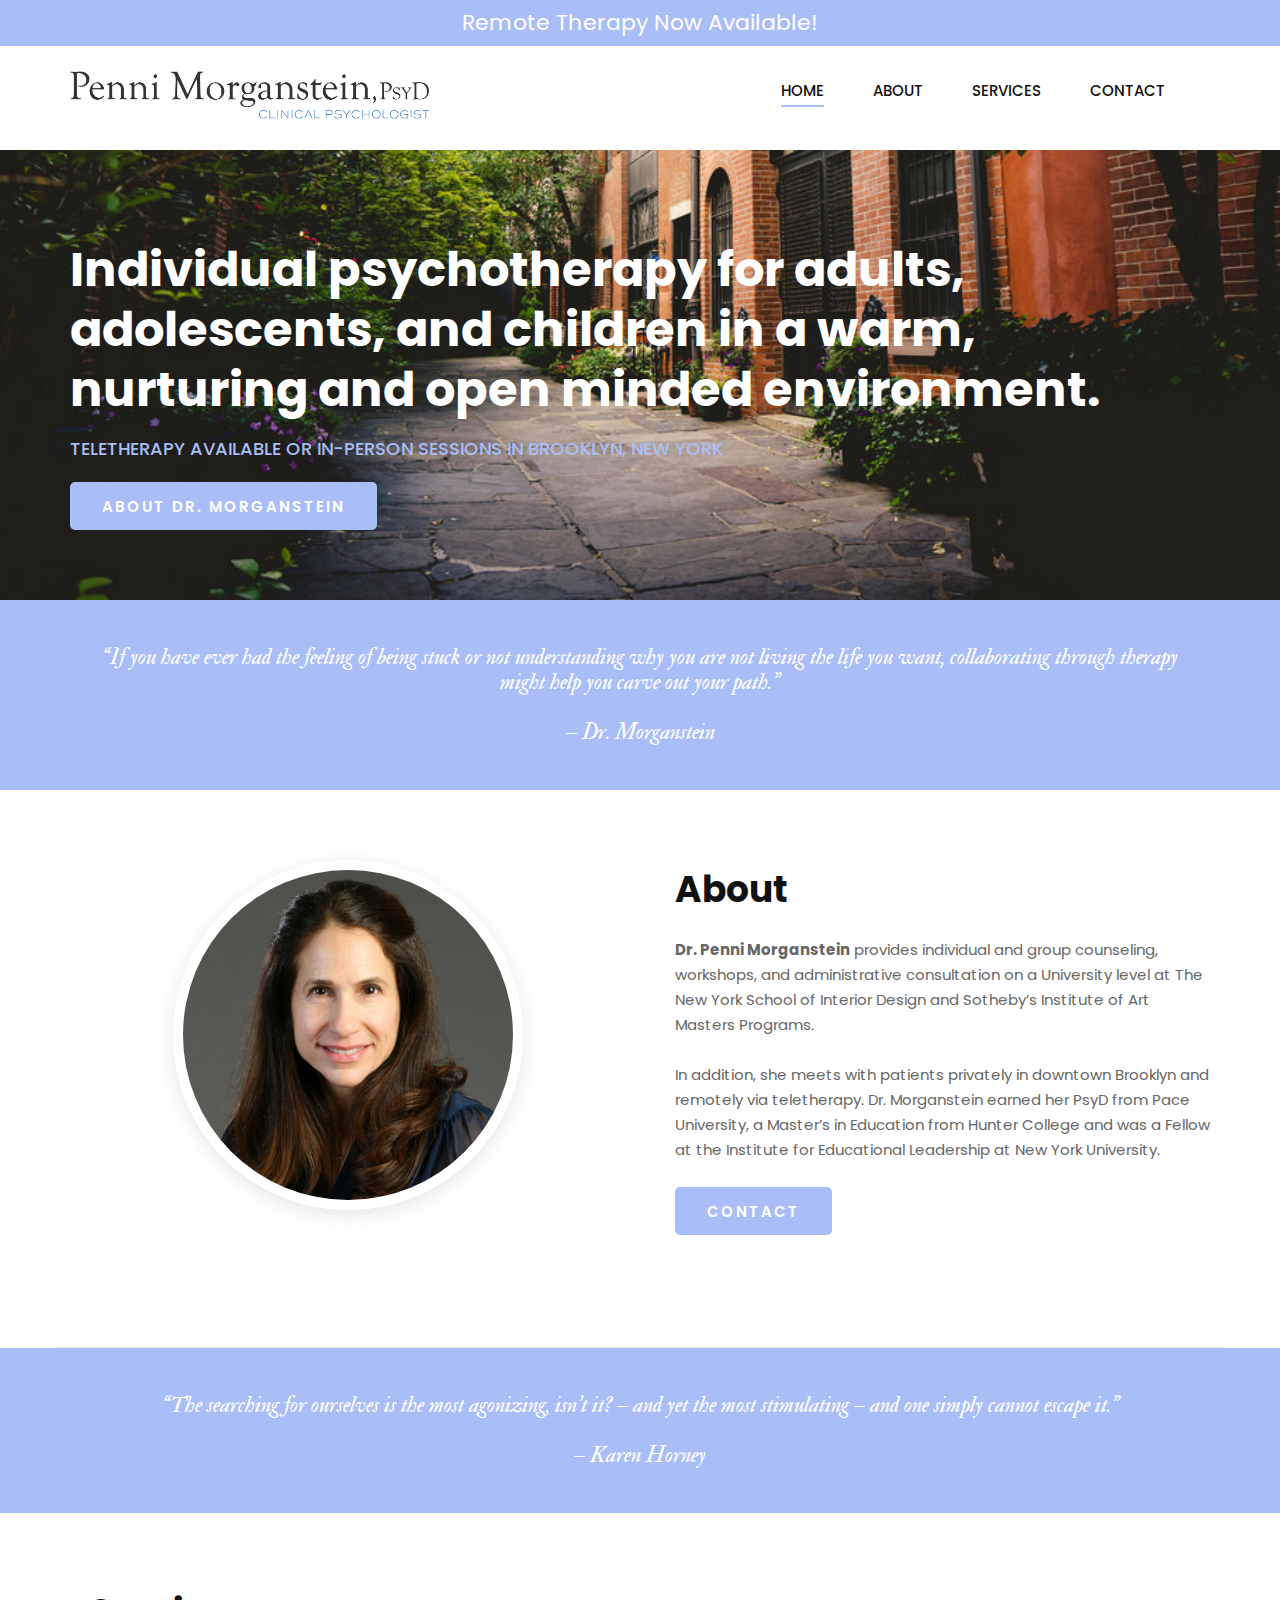
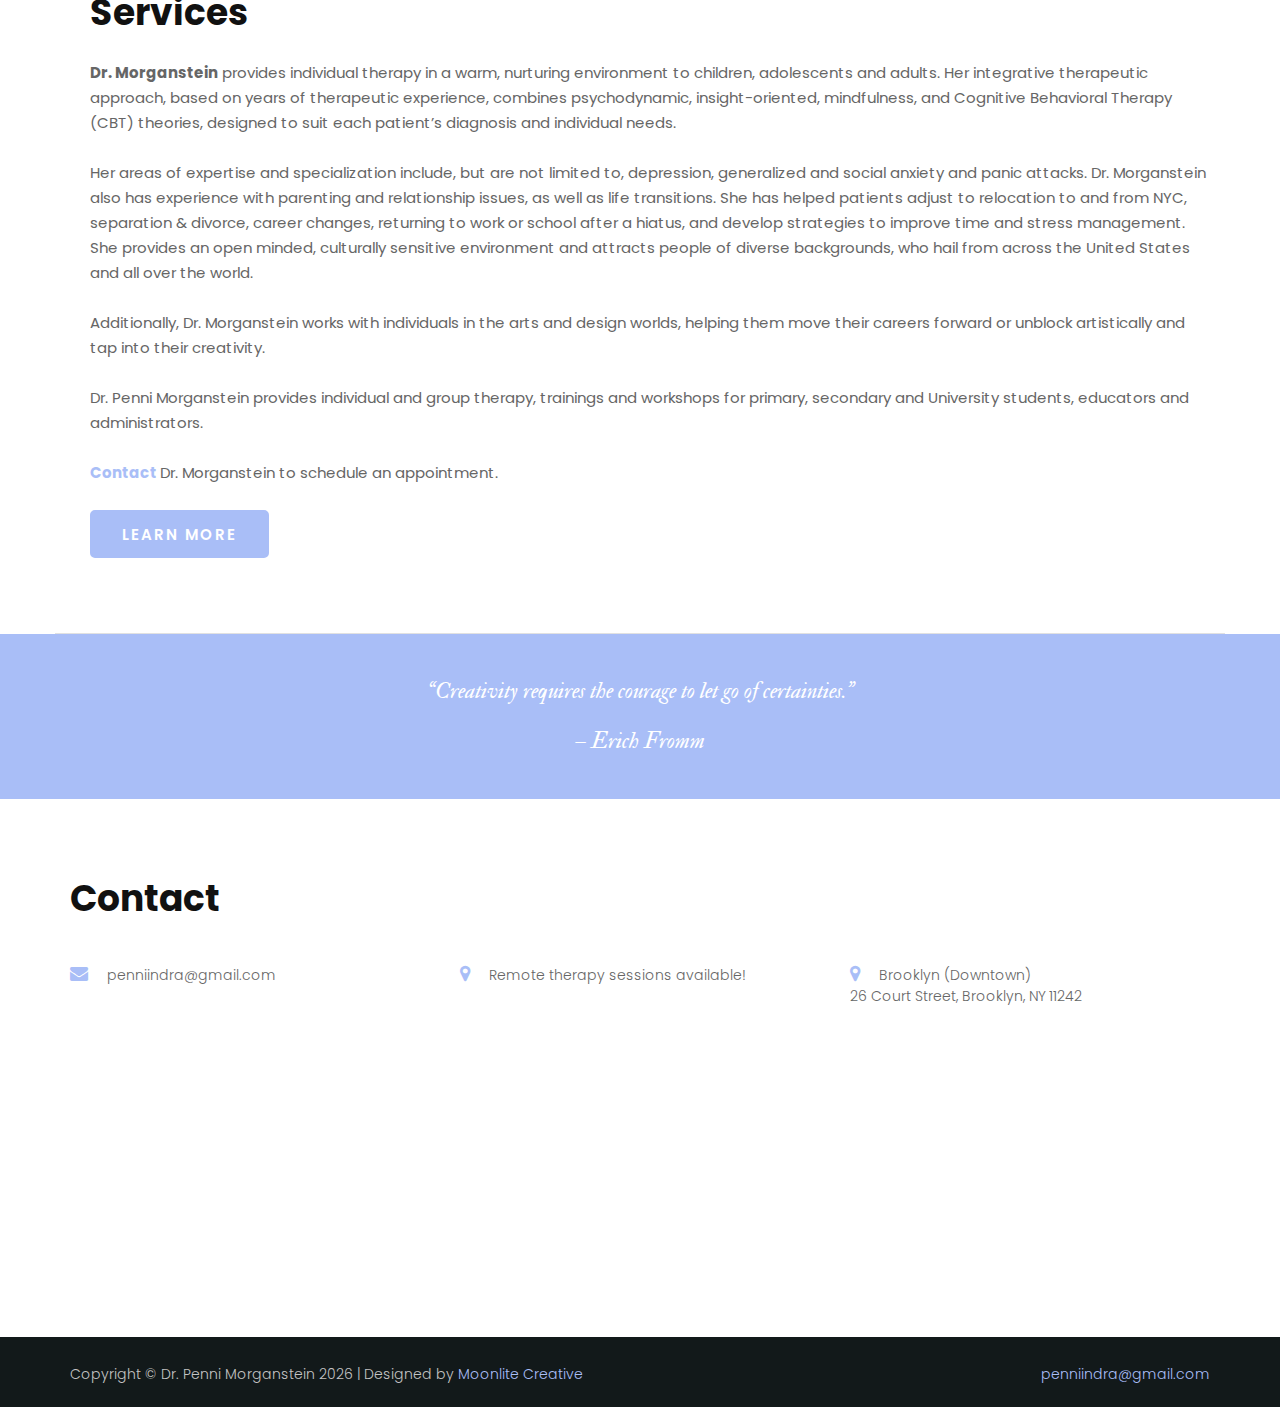
==== index.html @ 90892abb "Update index.html" ====
<!DOCTYPE html>
<html lang="zxx">

<head>
    <meta charset="UTF-8">
    <meta name="title" content="Clinical Psychologist in Murray Hill and Brooklyn — Dr. Penni Morganstein">
    <meta name="description" content="Dr. Penni Morganstein provides therapy in-person in Brooklyn and remotely across NY. She combines psychodynamic, mindfulness, and CBT techniques tailored to each patient's needs.">
    <meta name="viewport" content="width=device-width, initial-scale=1.0">
    <meta http-equiv="X-UA-Compatible" content="ie=edge">
    <meta name="google-site-verification" content="TjDcIZa0MJp7VI703dysXkXAjVbbwP9RTnh4UKg4H-4" />
    <link rel="icon" href="img/PenniMorganstein-favicon.jpg" type="image/png">
    <title>New York Psychologist in Brooklyn or online — Dr. Penni Morganstein</title>

    <!-- Google Font -->
    <link href="https://fonts.googleapis.com/css2?family=Poppins:wght@300;400;500;600;700;800;900&display=swap"
    rel="stylesheet">
    <link href="https://fonts.googleapis.com/css2?family=IM+Fell+Double+Pica&display=swap" rel="stylesheet">

    <!-- Css Styles -->
    <link rel="stylesheet" href="css/bootstrap.min.css" type="text/css">
    <link rel="stylesheet" href="css/font-awesome.min.css" type="text/css">
    <link rel="stylesheet" href="css/flaticon.css" type="text/css">
    <link rel="stylesheet" href="css/nice-select.css" type="text/css">
    <link rel="stylesheet" href="css/jquery-ui.min.css" type="text/css">
    <link rel="stylesheet" href="css/magnific-popup.css" type="text/css">
    <link rel="stylesheet" href="css/owl.carousel.min.css" type="text/css">
    <link rel="stylesheet" href="css/slicknav.min.css" type="text/css">
    <link rel="stylesheet" href="css/style.css" type="text/css">
</head>

<body>

    <!-- Offcanvas Menu Begin -->
    <div class='remote-banner'><h3 style='margin-bottom: 0px; font-size: 22px;'>Remote Therapy Now Available!</h3></div>
    <div class="offcanvas-menu-overlay"></div>
    <div class="offcanvas-menu-wrapper">
        <div class="offcanvas__logo">
            <a href="./index.html"><img src="img/PenniMorganstein-logo.png" alt="Dr. Penni Morganstein logo"></a>
        </div>
        <div id="mobile-menu-wrap"></div>
        <ul class="offcanvas__widget">
            <li><i class="fa fa-phone"></i> 917.940.8938</li><br>
            <li><i class="fa fa-envelope"></i> penniindra@gmail.com</li><br>
            <li><i class="fa fa-map-marker"></i> Teletherapy Available</li><br>
            <li><i class="fa fa-map-marker"></i> Brooklyn (Downtown)<br> 26 Court Street, <br>Brooklyn, NY 11242</li>
        </ul>
    </div>
    <!-- Offcanvas Menu End -->

    <!-- Header Section Begin -->
    <header class="header">

        <div class="container">
            <div class="row">
                <div class="col-lg-4">
                    <div class="header__logo">
                        <a href="./index.html"><img src="img/PenniMorganstein-logo.png" alt="Dr. Penni Morganstein logo"></a>
                    </div>
                </div>
                <div class="col-lg-8">
                    <div class="header__menu__option">
                        <nav class="header__menu">
                            <ul>
                                <li class="active"><a href="./index.html">Home</a></li>
                                <li><a href="about.html">About</a></li>
                                <li><a href="services.html">Services</a></li>
                                <li><a href="contact.html">Contact</a></li>
                            </ul>
                        </nav>

                    </div>
                </div>
            </div>
            <div class="canvas__open">
                <i class="fa fa-bars"></i>
            </div>
        </div>
    </header>
    <!-- Header Section End -->

    <!-- Hero Section Begin -->
    <section class="hero spad set-bg" data-setbg="img/Dr-Morganstein-banner2.jpg">
        <div class="container">
            <div class="row">
                <div class="col-lg-12">
                    <div class="hero__text">

                        <h2>Individual psychotherapy for adults, adolescents, and children in a warm, nurturing and open minded environment.</h2>
                        <span>Teletherapy available or in-person sessions in Brooklyn, New York </span>
                        <a href="about.html" class="primary-btn normal-btn">About Dr. Morganstein</a>
                    </div>
                </div>
            </div>
        </div>
    </section>
    <!-- Hero Section End -->
  <div class="purple">
    <div class="container">
        <div class="row">
            <div class="col-lg-12">
    <p class="quote"> “If you have ever had the feeling of being stuck or not understanding why you are not living the life you want, collaborating through therapy might help you carve out your path."<br><br>
– Dr. Morganstein</p>
            </div>
        </div>
    </div>
  </div>
     <!-- About Section Begin -->
    <section class="about spad">
        <div class="container">
            <div class="row">
                <div class="col-lg-6 col-md-6">
                    <div class="team__item">
                        <img src="img/Penni-Morganstein.jpg" alt="Dr. Penni Morganstein">
                    </div>
                </div>
                <div class="col-lg-6 col-md-6">
                    <div class="about__text">
                        <div class="section-title">
                            <h2>About </h2>
                        </div>
                        <p><b>Dr. Penni Morganstein</b> provides individual and group counseling, workshops, and administrative consultation on a University level at The New York School of Interior Design and Sotheby’s Institute of Art Masters Programs.

                        <br><br>In addition, she meets with patients privately in downtown Brooklyn and remotely via teletherapy. Dr. Morganstein earned her PsyD from Pace University, a Master’s in Education from Hunter College and was a Fellow at the Institute for Educational Leadership at New York University.</p>

                        <a href="contact.html" class="primary-btn normal-btn">Contact</a>
                    </div>
                </div>
            </div>
        </div>
    </section>
    <!-- About Section End -->
    <div class="purple">
        <div class="container">
            <div class="row">
                <div class="col-lg-12">
                    <p class="quote"> “The searching for ourselves is the most agonizing, isn't it? – and yet the most stimulating – and one simply cannot escape it."<br><br>
                        – Karen Horney</p>
                </div>
            </div>
        </div>
    </div>
    <!-- Chooseus Section Begin -->
    <section class="about spad">
        <div class="container">
            <div class="row">
                <div class="col-lg-12 col-md-12">
                    <div class="about__text">
                        <div class="section-title">
                            <h2>Services</h2>
                        </div>
                        <p><b>Dr. Morganstein</b> provides individual therapy in a warm, nurturing environment to children, adolescents and adults.  Her integrative therapeutic approach, based on years of therapeutic experience, combines psychodynamic, insight-oriented, mindfulness, and Cognitive Behavioral Therapy (CBT) theories, designed to suit each patient’s diagnosis and individual needs.

                        <br><br>Her areas of expertise and specialization include, but are not limited to, depression, generalized and social anxiety and panic attacks.  Dr. Morganstein also has experience with parenting and relationship issues, as well as life transitions.  She has helped patients adjust to relocation to and from NYC, separation & divorce, career changes, returning to work or school after a hiatus, and develop strategies to improve time and stress management.  She provides an open minded, culturally sensitive environment and attracts people of diverse backgrounds, who hail from across the United States and all over the world.

                        <br><br>Additionally, Dr. Morganstein works with individuals in the arts and design worlds, helping them move their careers forward or unblock artistically and tap into their creativity.

                        <br><br>Dr. Penni Morganstein provides individual and group therapy, trainings and workshops for primary, secondary and University students, educators and administrators.

                        <br><br><a  style="color: #A9BEF7" href="contact.html"><b>Contact </b></a>  Dr. Morganstein to schedule an appointment.</p>

                        <a href="services.html" class="primary-btn normal-btn">Learn More</a>
                    </div>
                </div>
            </div>
        </div>
    </section>
    <!-- Chooseus Section End -->

    <div class="purple">
        <div class="container">
            <div class="row">
                <div class="col-lg-12">
                  <p class="quote"> “Creativity requires the courage to let go of certainties."<br><br>
                – Erich Fromm</p>
                </div>
            </div>
        </div>
    </div>

    <section class="chooseus spad">
        <div class="container">
            <div class="row">
                <div class="col-lg-12 col-md-12">
                    <div class="section-title">
                        <h2>Contact</h2>
                    </div>
                </div>
                <div class="col-lg-4 col-md-6 col-sm-6">
                    <div class="footer__address">
                        <ul>
                            <li><i class="fa fa-envelope"></i> <a style="color: #666666" class="contact-email-address" href="mailto:penniindra@gmail.com">penniindra@gmail.com</a></li>
                        </ul>
                    </div>
                </div>
                <div class="col-lg-4 col-md-12 col-sm-6">
                    <div class="footer__address">
                        <ul>
                            <li><i class="fa fa-map-marker"></i> Remote therapy sessions available!
                            </li>
                        </ul>
                    </div>
                    
                </div>
                <div class="col-lg-4 col-md-12 col-sm-6">
                    <div class="footer__address">
                        <ul>
                            <li><i class="fa fa-map-marker"></i> Brooklyn
                                    (Downtown)<br>
                                    26 Court Street,
                                    Brooklyn, NY 11242
                            </li>
                        </ul>
                    </div>
                    <div class="footer__map">
                        <iframe src="https://www.google.com/maps/embed?pb=!1m18!1m12!1m3!1d3025.1213323443408!2d-73.99314038477885!3d40.69332537933388!2m3!1f0!2f0!3f0!3m2!1i1024!2i768!4f13.1!3m3!1m2!1s0x89c25a4917a1acdf%3A0x475943636c924113!2s26%20Court%20St%2C%20Brooklyn%2C%20NY%2011242!5e0!3m2!1sen!2sus!4v1596666274663!5m2!1sen!2sus"
                                width="100%" height="auto" frameborder="0" style="border:0;" allowfullscreen="" aria-hidden="false" tabindex="0">
                                </iframe>
                    </div>
                </div>
            </div>
        </div>
    </section>




    <!-- Footer Section Begin -->
        <div class="footer__copyright">
            <div class="container">
                <div class="row">
                    <div class="col-lg-7">
                        <!-- Link back to Colorlib can't be removed. Template is licensed under CC BY 3.0. -->
                        <div class="footer__copyright__text">
                            <p>Copyright &copy; Dr. Penni Morganstein <script>document.write(new Date().getFullYear());</script> | Designed by <a href="https://moonlitecreative.com" target="_blank">Moonlite Creative</a></p>
                        </div>
                        <!-- Link back to Colorlib can't be removed. Template is licensed under CC BY 3.0. -->
                    </div>
                    <div class="col-lg-5">
                        <ul>
                            <li><a style="color: #A9BEF7" href="mailto:penniindra@gmail.com">penniindra@gmail.com</a></li>
                        </ul>
                    </div>
                </div>
            </div>
        </div>
    <!-- Footer Section End -->

    <!-- Js Plugins -->
    <script src="js/jquery-3.3.1.min.js"></script>
    <script src="js/bootstrap.min.js"></script>
    <script src="js/jquery.magnific-popup.min.js"></script>
    <script src="js/masonry.pkgd.min.js"></script>
    <script src="js/jquery-ui.min.js"></script>
    <script src="js/jquery.nice-select.min.js"></script>
    <script src="js/jquery.slicknav.js"></script>
    <script src="js/owl.carousel.min.js"></script>
    <script src="js/main.js"></script>
</body>

</html>
---- css/flaticon.css ----
@font-face {
  font-family: "Flaticon";
  src: url("../fonts/Flaticon.eot");
  src: url("../fonts/Flaticon.eot?#iefix") format("embedded-opentype"),
       url("../fonts/Flaticon.woff2") format("woff2"),
       url("../fonts/Flaticon.woff") format("woff"),
       url("../fonts/Flaticon.ttf") format("truetype"),
       url("../fonts/Flaticon.svg#Flaticon") format("svg");
  font-weight: normal;
  font-style: normal;
}

@media screen and (-webkit-min-device-pixel-ratio:0) {
  @font-face {
    font-family: "Flaticon";
    src: url("../fonts/Flaticon.svg#Flaticon") format("svg");
  }
}

[class^="flaticon-"]:before, [class*=" flaticon-"]:before,
[class^="flaticon-"]:after, [class*=" flaticon-"]:after {   
  font-family: Flaticon;
  font-size: 20px;
  font-style: normal;
  margin-left: 0;
}

.fimanager:before {
      display: inline-block;
  font-family: "Flaticon";
  font-style: normal;
  font-weight: normal;
  font-variant: normal;
  line-height: 1;
  text-decoration: inherit;
  text-rendering: optimizeLegibility;
  text-transform: none;
  -moz-osx-font-smoothing: grayscale;
  -webkit-font-smoothing: antialiased;
  font-smoothing: antialiased;
    display: block;
}

.flaticon-001-anatomy:before { content: "\f100"; }
.flaticon-002-aesthetic:before { content: "\f101"; }
.flaticon-003-anatomy:before { content: "\f102"; }
.flaticon-004-beauty:before { content: "\f103"; }
.flaticon-005-asymmetry:before { content: "\f104"; }
.flaticon-006-breast:before { content: "\f105"; }
.flaticon-007-aesthetic:before { content: "\f106"; }
.flaticon-008-abdominoplasty:before { content: "\f107"; }
.flaticon-009-anatomy:before { content: "\f108"; }
.flaticon-010-beauty:before { content: "\f109"; }
.flaticon-011-beauty:before { content: "\f10a"; }
.flaticon-012-beauty:before { content: "\f10b"; }
.flaticon-013-anatomy:before { content: "\f10c"; }
.flaticon-014-anatomy:before { content: "\f10d"; }
.flaticon-015-abdomen:before { content: "\f10e"; }
.flaticon-016-belly:before { content: "\f10f"; }
.flaticon-017-aesthetic:before { content: "\f110"; }
.flaticon-018-beauty:before { content: "\f111"; }
.flaticon-019-aesthetic:before { content: "\f112"; }
.flaticon-020-beauty:before { content: "\f113"; }
.flaticon-021-anatomy:before { content: "\f114"; }
.flaticon-022-arm:before { content: "\f115"; }
.flaticon-023-beauty:before { content: "\f116"; }
.flaticon-024-abdominoplasty:before { content: "\f117"; }
.flaticon-025-aesthetic:before { content: "\f118"; }
.flaticon-026-anatomy:before { content: "\f119"; }
.flaticon-027-beauty:before { content: "\f11a"; }
.flaticon-028-beauty:before { content: "\f11b"; }
.flaticon-029-beauty:before { content: "\f11c"; }
.flaticon-030-belly:before { content: "\f11d"; }
.flaticon-031-anatomy:before { content: "\f11e"; }
.flaticon-032-anatomy:before { content: "\f11f"; }
.flaticon-033-beauty:before { content: "\f120"; }
.flaticon-034-healthcare-and-medical:before { content: "\f121"; }
.flaticon-035-beauty:before { content: "\f122"; }
.flaticon-036-beauty:before { content: "\f123"; }
.flaticon-037-belly:before { content: "\f124"; }
.flaticon-038-beauty:before { content: "\f125"; }
.flaticon-039-beauty:before { content: "\f126"; }
.flaticon-040-anatomy:before { content: "\f127"; }
.flaticon-041-anatomy:before { content: "\f128"; }
.flaticon-042-beauty:before { content: "\f129"; }
.flaticon-043-beauty:before { content: "\f12a"; }
.flaticon-044-aesthetic:before { content: "\f12b"; }
.flaticon-045-belly:before { content: "\f12c"; }
.flaticon-046-breast:before { content: "\f12d"; }
.flaticon-047-eye:before { content: "\f12e"; }
.flaticon-048-beauty:before { content: "\f12f"; }
.flaticon-049-abdominoplasty:before { content: "\f130"; }
.flaticon-050-belly:before { content: "\f131"; }
---- css/nice-select.css ----
.nice-select {
  -webkit-tap-highlight-color: transparent;
  background-color: #fff;
  border-radius: 5px;
  border: solid 1px #e8e8e8;
  box-sizing: border-box;
  clear: both;
  cursor: pointer;
  display: block;
  float: left;
  font-family: inherit;
  font-size: 14px;
  font-weight: normal;
  height: 42px;
  line-height: 40px;
  outline: none;
  padding-left: 18px;
  padding-right: 30px;
  position: relative;
  text-align: left !important;
  -webkit-transition: all 0.2s ease-in-out;
  transition: all 0.2s ease-in-out;
  -webkit-user-select: none;
     -moz-user-select: none;
      -ms-user-select: none;
          user-select: none;
  white-space: nowrap;
  width: auto; }
  .nice-select:hover {
    border-color: #dbdbdb; }
  .nice-select:active, .nice-select.open, .nice-select:focus {
    border-color: #999; }
  .nice-select:after {
    border-bottom: 2px solid #999;
    border-right: 2px solid #999;
    content: '';
    display: block;
    height: 5px;
    margin-top: -4px;
    pointer-events: none;
    position: absolute;
    right: 12px;
    top: 50%;
    -webkit-transform-origin: 66% 66%;
        -ms-transform-origin: 66% 66%;
            transform-origin: 66% 66%;
    -webkit-transform: rotate(45deg);
        -ms-transform: rotate(45deg);
            transform: rotate(45deg);
    -webkit-transition: all 0.15s ease-in-out;
    transition: all 0.15s ease-in-out;
    width: 5px; }
  .nice-select.open:after {
    -webkit-transform: rotate(-135deg);
        -ms-transform: rotate(-135deg);
            transform: rotate(-135deg); }
  .nice-select.open .list {
    opacity: 1;
    pointer-events: auto;
    -webkit-transform: scale(1) translateY(0);
        -ms-transform: scale(1) translateY(0);
            transform: scale(1) translateY(0); }
  .nice-select.disabled {
    border-color: #ededed;
    color: #999;
    pointer-events: none; }
    .nice-select.disabled:after {
      border-color: #cccccc; }
  .nice-select.wide {
    width: 100%; }
    .nice-select.wide .list {
      left: 0 !important;
      right: 0 !important; }
  .nice-select.right {
    float: right; }
    .nice-select.right .list {
      left: auto;
      right: 0; }
  .nice-select.small {
    font-size: 12px;
    height: 36px;
    line-height: 34px; }
    .nice-select.small:after {
      height: 4px;
      width: 4px; }
    .nice-select.small .option {
      line-height: 34px;
      min-height: 34px; }
  .nice-select .list {
    background-color: #fff;
    border-radius: 5px;
    box-shadow: 0 0 0 1px rgba(68, 68, 68, 0.11);
    box-sizing: border-box;
    margin-top: 4px;
    opacity: 0;
    overflow: hidden;
    padding: 0;
    pointer-events: none;
    position: absolute;
    top: 100%;
    left: 0;
    -webkit-transform-origin: 50% 0;
        -ms-transform-origin: 50% 0;
            transform-origin: 50% 0;
    -webkit-transform: scale(0.75) translateY(-21px);
        -ms-transform: scale(0.75) translateY(-21px);
            transform: scale(0.75) translateY(-21px);
    -webkit-transition: all 0.2s cubic-bezier(0.5, 0, 0, 1.25), opacity 0.15s ease-out;
    transition: all 0.2s cubic-bezier(0.5, 0, 0, 1.25), opacity 0.15s ease-out;
    z-index: 9; }
    .nice-select .list:hover .option:not(:hover) {
      background-color: transparent !important; }
  .nice-select .option {
    cursor: pointer;
    font-weight: 400;
    line-height: 40px;
    list-style: none;
    min-height: 40px;
    outline: none;
    padding-left: 18px;
    padding-right: 29px;
    text-align: left;
    -webkit-transition: all 0.2s;
    transition: all 0.2s; }
    .nice-select .option:hover, .nice-select .option.focus, .nice-select .option.selected.focus {
      background-color: #f6f6f6; }
    .nice-select .option.selected {
      font-weight: bold; }
    .nice-select .option.disabled {
      background-color: transparent;
      color: #999;
      cursor: default; }

.no-csspointerevents .nice-select .list {
  display: none; }

.no-csspointerevents .nice-select.open .list {
  display: block; }
---- css/style.css ----
/******************************************************************
	Templater Name: Aesthetic
	Description: Aesthetic medical template
	Author: Colorib
	Author URI: https://colorlib.com/
	Version: 1.0
	Created: Colorib
******************************************************************/

/*------------------------------------------------------------------
[Table of contents]

1.  Template default CSS
	1.1	Variables
	1.2	Mixins
	1.3	Flexbox
	1.4	Reset
2.  Helper Css
3.  Header Section
4.  Hero Section
5.  Consultation Section
6.  Banner Section
7.  Chooseus Section
8.  Team Section
9.  Gallery
10.  Footer Style
-------------------------------------------------------------------*/

/*----------------------------------------*/

/* Template default CSS
/*----------------------------------------*/

html,
body {
	height: 100%;
	font-family: "Poppins", sans-serif;
	-webkit-font-smoothing: antialiased;
}

h1,
h2,
h3,
h4,
h5,
h6 {
	margin: 0;
	color: #111111;
	font-weight: 400;
	font-family: "Poppins", sans-serif;
}

h1 {
	font-size: 70px;
}

h2 {
	font-size: 36px;
}

h3 {
	font-size: 30px;
}

h4 {
	font-size: 24px;
}

h5 {
	font-size: 18px;
}

h6 {
	font-size: 16px;
}

p {
	font-size: 15px;
	font-family: "Poppins", sans-serif;
	color: #666666;
	font-weight: 400;
	line-height: 25px;
	margin: 0 0 15px 0;
}

img {
	max-width: 100%;
}

input:focus,
select:focus,
button:focus,
textarea:focus {
	outline: none;
}

a:hover,
a:focus {
	text-decoration: none;
	outline: none;
	color: inherit;
}

ul,
ol {
	padding: 0;
	margin: 0;
}


.purple {
		background-color: #A9BEF7;
}

.quote{
	font-family: 'IM Fell Double Pica', serif;
	font-style: italic;
	font-size: 22px;
	padding: 45px 30px 30px 30px;
	text-align: center;
	color: #fff;
}


/*---------------------
  Helper CSS
-----------------------*/

.section-title {
	margin-bottom: 45px;
}

.section-title span {
	font-size: 15px;
	color: #888888;
	font-weight: 500;
	letter-spacing: 2px;
	text-transform: uppercase;
}

.section-title h2 {
	color: #111111;
	font-weight: 700;
	margin-top: 8px;
}

.set-bg {
	background-repeat: no-repeat;
	background-size: cover;
	background-position: top center;
}

.spad {
	padding-top: 70px;
	padding-bottom: 70px;
}

.text-white h1,
.text-white h2,
.text-white h3,
.text-white h4,
.text-white h5,
.text-white h6,
.text-white p,
.text-white span,
.text-white li,
.text-white a {
	color: #fff;
}

/* buttons */

.primary-btn {
	display: inline-block;
	font-size: 15px;
	font-weight: 500;
	padding: 12px 30px 10px;
	text-transform: uppercase;
	color: #111111;
	text-transform: uppercase;
	letter-spacing: 2px;
	border: 2px solid #A9BEF7;
	border-radius: 5px;
}

.primary-btn.normal-btn {
	background: #A9BEF7;
	color: #ffffff;
	font-weight: 600;
}

.site-btn {
	font-size: 15px;
	color: #ffffff;
	background: #A9BEF7;
	font-weight: 600;
	border: none;
	border-radius: 5px;
	display: inline-block;
	text-transform: uppercase;
	letter-spacing: 2px;
	padding: 14px 30px 12px;
}

/* Preloder */

#preloder {
	position: fixed;
	width: 100%;
	height: 100%;
	top: 0;
	left: 0;
	z-index: 999999;
	background: #000;
}

.loader {
	width: 40px;
	height: 40px;
	position: absolute;
	top: 50%;
	left: 50%;
	margin-top: -13px;
	margin-left: -13px;
	border-radius: 60px;
	animation: loader 0.8s linear infinite;
	-webkit-animation: loader 0.8s linear infinite;
}

@keyframes loader {
	0% {
		-webkit-transform: rotate(0deg);
		transform: rotate(0deg);
		border: 4px solid #f44336;
		border-left-color: transparent;
	}
	50% {
		-webkit-transform: rotate(180deg);
		transform: rotate(180deg);
		border: 4px solid #673ab7;
		border-left-color: transparent;
	}
	100% {
		-webkit-transform: rotate(360deg);
		transform: rotate(360deg);
		border: 4px solid #f44336;
		border-left-color: transparent;
	}
}

@-webkit-keyframes loader {
	0% {
		-webkit-transform: rotate(0deg);
		border: 4px solid #f44336;
		border-left-color: transparent;
	}
	50% {
		-webkit-transform: rotate(180deg);
		border: 4px solid #673ab7;
		border-left-color: transparent;
	}
	100% {
		-webkit-transform: rotate(360deg);
		border: 4px solid #f44336;
		border-left-color: transparent;
	}
}

/*---------------------
  Header
-----------------------*/

.remote-banner {
  background-color: #A9BEF7;
  padding-top: 10px;
  padding-bottom: 10px;
  width: 100%;
  color: #ffffff;
  text-align: center;
  margin-bottom: 0;
}

.remote-banner h3 {
  font-size: 22px;
  color: #ffffff;
}

@media (max-width: 767.98px) {
  .remote-banner h3 {
    background-color: #A9BEF7;
    padding-top: 10px;
    padding-bottom: 10px;
    width: 100%;
    color: #ffffff;
    text-align: center;
    margin-bottom: 0;
    font-size: 16px;
  }
}


.remote-banner a {
  color: white;
}

.header.header--normal {
	border-bottom: 1px solid #f2f2f2;
}

.header__top {
	background: #0c5d69;
}

.header__top__left {
	padding: 12px 0;
}

.header__top__left li {
	font-size: 13px;
	color: #ffffff;
	list-style: none;
	display: inline-block;
	margin-right: 25px;
}

.header__top__left li:last-child {
	margin-right: 0;
}

.header__top__left li i {
	font-size: 15px;
	margin-right: 5px;
}

.header__top__right {
	text-align: right;
	padding: 12px 0;
}

.header__top__right a {
	font-size: 16px;
	color: #ffffff;
	display: inline-block;
	margin-right: 20px;
}

.header__top__right a:last-child {
	margin-right: 0;
}

.header__logo {
	padding: 25px 0;
}

.header__logo a {
	display: inline-block;
}

.header__menu__option {
	text-align: right;
	padding: 30px 0;
}

.header__menu {
	display: inline-block;
	margin-right: 45px;
}

.header__menu ul li {
	list-style: none;
	display: inline-block;
	margin-right: 45px;
	position: relative;
}

.header__menu ul li.active a:after {
	-webkit-transform: scale(1);
	-ms-transform: scale(1);
	transform: scale(1);
}

.header__menu ul li:hover a:after {
	-webkit-transform: scale(1);
	-ms-transform: scale(1);
	transform: scale(1);
}

.header__menu ul li:hover .dropdown {
	top: 30px;
	opacity: 1;
	visibility: visible;
}

.header__menu ul li:last-child {
	margin-right: 0;
}

.header__menu ul li .dropdown {
	position: absolute;
	left: 0;
	top: 52px;
	width: 150px;
	background: #111111;
	text-align: left;
	padding: 2px 0;
	z-index: 9;
	opacity: 0;
	visibility: hidden;
	-webkit-transition: all, 0.3s;
	-o-transition: all, 0.3s;
	transition: all, 0.3s;
}

.header__menu ul li .dropdown li {
	display: block;
	margin-right: 0;
}

.header__menu ul li .dropdown li a {
	font-size: 14px;
	color: #ffffff;
	font-weight: 500;
	padding: 8px 20px;
	text-transform: capitalize;
}

.header__menu ul li .dropdown li a:after {
	display: none;
}

.header__menu ul li a {
	font-size: 15px;
	color: #111111;
	font-weight: 500;
	display: block;
	padding: 4px 0;
	text-transform: uppercase;
	position: relative;
}

.header__menu ul li a:after {
	position: absolute;
	left: 0;
	bottom: 0;
	width: 100%;
	height: 2px;
	background: #A9BEF7;
	content: "";
	-webkit-transition: all, 0.3s;
	-o-transition: all, 0.3s;
	transition: all, 0.3s;
	-webkit-transform: scale(0);
	-ms-transform: scale(0);
	transform: scale(0);
}

.header__btn {
	display: inline-block;
}

.offcanvas-menu-wrapper {
	display: none;
}

.canvas__open {
	display: none;
}

/*---------------------
  Hero
-----------------------*/

.hero {
}
.hero__text{
	background color: #A9BEF7;
}


.hero__text span {
	font-size: 18px;
	font-weight: 500;
	color: #A9BEF7;
	text-transform: uppercase;
	display: block;
	margin-bottom: 20px;
	
}

.hero__text h2 {
	font-size: 48px;
	color: #ffffff;
	font-weight: 700;
	line-height: 60px;
	margin-top: 20px;
	margin-bottom: 15px;
}

/*---------------------
  Consultation
-----------------------*/

.consultation__form {
	padding: 50px;
	-webkit-box-shadow: 0px 0px 15px rgba(0, 0, 0, 0.1);
	box-shadow: 0px 0px 15px rgba(0, 0, 0, 0.1);
	margin-top: -70px;
	background: #ffffff;
}

.consultation__form .section-title {
	margin-bottom: 35px;
}

.consultation__form form input {
	font-size: 15px;
	color: #666666;
	width: 100%;
	height: 50px;
	padding-left: 20px;
	border: 1px solid #f2f2f2;
	border-radius: 5px;
	margin-bottom: 20px;
}

.consultation__form form input::-webkit-input-placeholder {
	color: #666666;
}

.consultation__form form input::-moz-placeholder {
	color: #666666;
}

.consultation__form form input:-ms-input-placeholder {
	color: #666666;
}

.consultation__form form input::-ms-input-placeholder {
	color: #666666;
}

.consultation__form form input::placeholder {
	color: #666666;
}

.consultation__form form input:focus {
	border-color: #9d9d9d;
}

.consultation__form form .datepicker__item {
	position: relative;
}

.consultation__form form .datepicker__item i {
	position: absolute;
	right: 20px;
	top: 18px;
	font-size: 15px;
	color: #666666;
}

.consultation__form form .nice-select {
	float: none;
	width: 100%;
	height: 50px;
	line-height: 50px;
	padding-left: 20px;
	border-radius: 5px;
	margin-bottom: 20px;
}

.consultation__form form .nice-select:after {
	border-bottom: 1.5px solid #666666;
	border-right: 1.5px solid #666666;
	height: 8px;
	right: 20px;
	top: 46%;
	width: 8px;
}

.consultation__form form .nice-select span {
	font-size: 15px;
	color: #666666;
}

.consultation__form form .nice-select.active,
.consultation__form form .nice-select.open,
.consultation__form form .nice-select:focus {
	border-color: #666666;
}

.consultation__form form .nice-select .list {
	width: 100%;
	margin-top: 0;
	border-radius: 5px;
}

.consultation__form form button {
	width: 100%;
}

.consultation__text {
	padding: 100px 0;
	position: relative;
}

.consultation__text:after {
	position: absolute;
	right: 0;
	bottom: 0;
	width: 100%;
	height: 1px;
	background: #f2f2f2;
	content: "";
}

.consultation__text__item .section-title {
	margin-bottom: 15px;
}

.consultation__text__item .section-title h2 {
	line-height: 47px;
}

.consultation__text__item .section-title h2 b {
	font-weight: 700;
	color: #A9BEF7;
}

.consultation__text__item p {
	color: #444444;
	margin-bottom: 0;
}

.consultation__video {
	height: 262px;
	display: -webkit-box;
	display: -ms-flexbox;
	display: flex;
	-webkit-box-align: center;
	-ms-flex-align: center;
	align-items: center;
	-webkit-box-pack: center;
	-ms-flex-pack: center;
	justify-content: center;
}

.consultation__video .play-btn {
	display: inline-block;
	height: 50px;
	width: 50px;
	background: #A9BEF7;
	border-radius: 50%;
	line-height: 50px;
	text-align: center;
	font-size: 18px;
	color: #ffffff;
}

/*---------------------
  Choose Us
-----------------------*/

.chooseus {
	padding-bottom: 50px;
}

.chooseus__item {
	text-align: center;
	margin-bottom: 30px;
}

.chooseus__item h5 {
	font-size: 20px;
	color: #111111;
	font-weight: 600;
	margin-top: 26px;
	margin-bottom: 16px;
}

.chooseus__item p {
	margin-bottom: 0;
}

/*---------------------
  Services
-----------------------*/

.services {
	padding-bottom: 70px;
}

.services .section-title span {
	color: #A9BEF7;
}

.services .section-title h2 {
	color: #ffffff;

}

.services__btn {
	text-align: right;
}

.services__btn .primary-btn {
	color: #ffffff;
}

.services__item {
	background: #ffffff;
	padding: 45px 30px 45px 50px;
	margin-bottom: 30px;
	border-radius: 5px;
}

.services__item:hover {
	background: #A9BEF7;
}

.services__item:hover .services__item__icon span {
	color: #ffffff;
}

.services__item:hover .services__item__text h5 {
	color: #ffffff;
}

.services__item:hover .services__item__text p {
	color: #ffffff;
}

.services__item__icon {
	float: left;
	margin-right: 40px;
}

.services__item__icon span {
	color: #A9BEF7;
	font-size: 40px;
	display: inline-block;
	line-height: 76px;
	-webkit-transition: all, 0.3s;
	-o-transition: all, 0.3s;
	transition: all, 0.3s;
}

.services__item__icon span:before {
	font-size: 70px;
}

.services__item__text {
	overflow: hidden;
}

.services__item__text h5 {
	font-size: 20px;
	color: #111111;
	font-weight: 600;
	margin-bottom: 14px;
	-webkit-transition: all, 0.3s;
	-o-transition: all, 0.3s;
	transition: all, 0.3s;
}

.services__item__text p {
	margin-bottom: 0;
	-webkit-transition: all, 0.3s;
	-o-transition: all, 0.3s;
	transition: all, 0.3s;
}

/*---------------------
  Team
-----------------------*/

.team {
	padding-bottom: 70px;
}

.team__item {
	text-align: center;
	margin-bottom: 30px;
}

.team__item:hover img {
	border-color: #A9BEF7;
}

.team__item img {
	height: 350px;
	width: 350px;
	border-radius: 50%;
	border: 10px solid #ffffff;
	-webkit-box-shadow: 0px 5px 20px rgba(0, 0, 0, 0.1);
	box-shadow: 0px 5px 20px rgba(0, 0, 0, 0.1);
	margin-bottom: 32px;
	-webkit-transition: all, 0.5s;
	-o-transition: all, 0.5s;
	transition: all, 0.5s;
}

.team__item h5 {
	font-size: 20px;
	color: #111111;
	font-weight: 600;
	margin-bottom: 5px;
}

.team__item span {
	font-size: 15px;
	color: #A9BEF7;
	display: block;
	margin-bottom: 12px;
}

.team__item .team__item__social a {
	font-size: 15px;
	color: #666666;
	display: inline-block;
	margin-right: 20px;
}

.team__item .team__item__social a:last-child {
	margin-right: 0;
}

/*---------------------
  Gallery
-----------------------*/

.gallery {
	overflow: hidden;
}

.gallery__container {
	margin-right: -20px;
}

.gallery__container .gc__item {
	height: 338px;
	width: calc(25% - 20px);
	float: left;
	margin-right: 20px;
	margin-bottom: 20px;
	position: relative;
	z-index: 1;
	display: -webkit-box;
	display: -ms-flexbox;
	display: flex;
	-webkit-box-align: center;
	-ms-flex-align: center;
	align-items: center;
	-webkit-box-pack: center;
	-ms-flex-pack: center;
	justify-content: center;
}

.gallery__container .gc__item:hover:after {
	opacity: 1;
}

.gallery__container .gc__item:hover a {
	opacity: 1;
	visibility: visible;
}

.gallery__container .gc__item:after {
	position: absolute;
	left: 0;
	top: 0;
	height: 100%;
	width: 100%;
	background: rgba(19, 161, 183, 0.5);
	content: "";
	z-index: -1;
	-webkit-transition: all, 0.5s;
	-o-transition: all, 0.5s;
	transition: all, 0.5s;
	opacity: 0;
}

.gallery__container .gc__item a {
	font-size: 30px;
	color: #ffffff;
	opacity: 0;
	visibility: hidden;
	-webkit-transition: all, 0.3s;
	-o-transition: all, 0.3s;
	transition: all, 0.3s;
}

.gallery__container .gc__item.gc__item__large {
	height: 696px;
}

.grid-sizer {
	width: calc(25% - 20px);
}

/*---------------------
  Latest
-----------------------*/

.latest {
	padding-top: 80px;
	padding-bottom: 70px;
}

.latest__btn {
	text-align: right;
}

.latest__item {
	-webkit-box-shadow: 0px 5px 15px rgba(0, 0, 0, 0.05);
	box-shadow: 0px 5px 15px rgba(0, 0, 0, 0.05);
	padding: 30px;
	margin-bottom: 30px;
}

.latest__item:hover {
	-webkit-box-shadow: 0px 5px 30px rgba(0, 0, 0, 0.1);
	box-shadow: 0px 5px 30px rgba(0, 0, 0, 0.1);
}

.latest__item:hover h5 a {
	text-decoration: underline;
}

.latest__item h5 {
	margin-bottom: 10px;
}

.latest__item h5 a {
	color: #111111;
	font-weight: 600;
	line-height: 24px;
}

.latest__item ul li {
	list-style: none;
	display: inline-block;
	font-size: 13px;
	margin-right: 22px;
	color: #888888;
	position: relative;
	font-weight: 300;
}

.latest__item ul li:after {
	position: absolute;
	right: -16px;
	top: 12px;
	height: 5px;
	width: 5px;
	background: #888888;
	border-radius: 50%;
	content: "";
}

.latest__item ul li img {
	height: 30px;
	width: 30px;
	border-radius: 50%;
	display: inline-block;
	margin-right: 5px;
}

.latest__item ul li:last-child {
	margin-right: 0;
}

.latest__item ul li:last-child:after {
	display: none;
}

/*---------------------
  Footer
-----------------------*/

.footer {
	background: #121c1d;
	padding-top: 40px;
}

.footer__top {
	padding-bottom: 40px;
	border-bottom: 1px solid rgba(255, 255, 255, 0.1);
	margin-bottom: 65px;
}

.footer__logo {
	line-height: 50px;
}

.footer__logo a {
	display: inline-block;
}

.footer__newslatter form {
	position: relative;
}

.footer__newslatter form input {
	width: 100%;
	height: 50px;
	font-size: 14px;
	color: #ffffff;
	background: transparent;
	border: 1px solid #A9BEF7;
	padding-left: 20px;
	border-radius: 50px;
}

.footer__newslatter form input::-webkit-input-placeholder {
	color: #ffffff;
}

.footer__newslatter form input::-moz-placeholder {
	color: #ffffff;
}

.footer__newslatter form input:-ms-input-placeholder {
	color: #ffffff;
}

.footer__newslatter form input::-ms-input-placeholder {
	color: #ffffff;
}

.footer__newslatter form input::placeholder {
	color: #ffffff;
}

.footer__newslatter form button {
	border-radius: 0 50px 50px 0;
	position: absolute;
	right: 0;
	top: 0;
	height: 100%;
}

.footer__social {
	text-align: right;
}

.footer__social a {
	display: inline-block;
	height: 50px;
	width: 50px;
	background: rgba(255, 255, 255, 0.1);
	font-size: 18px;
	color: #ffffff;
	line-height: 50px;
	text-align: center;
	border-radius: 50%;
	margin-right: 6px;
}

.footer__social a:last-child {
	margin-right: 0;
}

.footer__widget {
	margin-bottom: 30px;
}

.footer__widget h5 {
	color: #ffffff;
	font-size: 20px;
	font-weight: 600;
	margin-bottom: 25px;
}

.footer__widget ul li {
	list-style: none;
	line-height: 30px;
}

.footer__widget ul li a {
	font-size: 14px;
	color: #c4c4c4;
	font-weight: 300;
}

.footer__address {
	margin-bottom: 30px;
}

.footer__address h5 {
	color: #ffffff;
	font-size: 20px;
	font-weight: 600;
	margin-bottom: 25px;
}

.footer__address ul li {
	list-style: none;
	font-size: 14px;
	color: #666666;
	font-weight: 300;
	margin-bottom: 38px;
}

.footer__address ul li:last-child {
	margin-bottom: 0;
}

.footer__address ul li i {
	font-size: 18px;
	color: #A9BEF7;
	margin-right: 15px;
}

.footer__map {
	height: 190px;
	margin-bottom: 30px;
}

.footer__map iframe {
	width: 100%;
}

.footer__copyright {
	background: #12191a;
	padding: 25px 0 20px;
	margin-top: 30px;
}

.footer__copyright ul {
	text-align: right;
}

.footer__copyright ul li {
	list-style: none;
	display: inline-block;
	font-size: 14px;
	color: #c4c4c4;
	margin-right: 25px;
	font-weight: 300;
	position: relative;
}

.footer__copyright ul li:after {
	position: absolute;
	right: -18px;
	top: 9px;
	height: 4px;
	width: 4px;
	background: #c4c4c4;
	content: "";
	border-radius: 50%;
}

.footer__copyright ul li:last-child {
	margin-right: 0;
}

.footer__copyright ul li:last-child:after {
	display: none;
}

.footer__copyright__text p {
	font-size: 14px;
	color: #c4c4c4;
	font-weight: 300;
	margin-bottom: 0;
}

.footer__copyright__text p i {
	color: #A9BEF7;
}

.footer__copyright__text p a {
	color: #A9BEF7;
}

/*---------------------
  Breadcrumb
-----------------------*/

.breadcrumb-option {
	padding-top: 70px;
	padding-bottom: 70px;
}

.breadcrumb__text h2 {
	color: #ffffff;
	font-weight: 700;
	text-transform: uppercase;
	margin-bottom: 10px;
}

.breadcrumb__links a {
	font-size: 15px;
	color: #ffffff;
	margin-right: 26px;
	display: inline-block;
	position: relative;
}

.breadcrumb__links a:after {
	position: absolute;
	right: -18px;
	top: 10px;
	height: 4px;
	width: 4px;
	background: #ffffff;
	content: "";
	border-radius: 50%;
}

.breadcrumb__links span {
	font-size: 15px;
	color: #A9BEF7;
	display: inline-block;
}

/*---------------------
  About
-----------------------*/

.about {
	padding-bottom: 0;
}

.about .container {
	padding-bottom: 75px;
	border-bottom: 1px solid #e1e1e1;
}

.about__video {
	height: 366px;
	display: -webkit-box;
	display: -ms-flexbox;
	display: flex;
	-webkit-box-align: center;
	-ms-flex-align: center;
	align-items: center;
	-webkit-box-pack: center;
	-ms-flex-pack: center;
	justify-content: center;
}

.about__video .play-btn {
	display: inline-block;
	height: 50px;
	width: 50px;
	background: #A9BEF7;
	border-radius: 50%;
	line-height: 50px;
	text-align: center;
	font-size: 18px;
	color: #ffffff;
}

.about__text {
	padding-left: 20px;
}

.about__text .section-title {
	margin-bottom: 25px;
}

.about__text p {
	margin-bottom: 25px;
}

.about__text ul {
	margin-bottom: 25px;
}

.about__text ul li {
	list-style: none;
	font-size: 15px;
	color: #666666;
	line-height: 36px;
}

.about__text ul li i {
	color: #A9BEF7;
	font-size: 15px;
	margin-right: 6px;
}

/*---------------------
  Testimonials
-----------------------*/

.testimonials {
	overflow: hidden;
	background: #f2f7f8;
	padding-bottom: 90px;
}

.testimonials .section-title {
	margin-bottom: 15px;
}

.testimonial__item {
	background: #ffffff;
	-webkit-box-shadow: 0px 5px 20px rgba(0, 61, 85, 0.1);
	box-shadow: 0px 5px 20px rgba(0, 61, 85, 0.1);
	border-radius: 10px;
	position: relative;
	padding: 40px 40px 30px 40px;
}

.testimonial__item .rating {
	position: absolute;
	right: 40px;
	top: 52px;
}

.testimonial__item .rating i {
	font-size: 13px;
	color: #e4c870;
}

.testimonial__item p {
	font-size: 17px;
	line-height: 28px;
	margin-bottom: 0;
}

.testimonial__author {
	overflow: hidden;
	padding-bottom: 30px;
	border-bottom: 1px solid #e1e1e1;
	margin-bottom: 20px;
}

.testimonial__author__icon {
	height: 50px;
	width: 50px;
	background: #A9BEF7;
	font-size: 18px;
	line-height: 50px;
	text-align: center;
	color: #ffffff;
	border-radius: 50%;
	float: left;
	margin-right: 20px;
}

.testimonial__author__text {
	overflow: hidden;
	padding-top: 4px;
}

.testimonial__author__text h5 {
	color: #111111;
	font-weight: 600;
}

.testimonial__author__text span {
	font-size: 13px;
	color: #888888;
}

.testimonial__slider .col-lg-6 {
	max-width: 100%;
}

.testimonial__slider.owl-carousel .owl-stage-outer {
	padding-top: 30px;
	padding-bottom: 40px;
	overflow: visible;
}

.testimonial__slider .owl-dots {
	text-align: center;
}

.testimonial__slider .owl-dots button {
	height: 10px;
	width: 10px;
	background: #d2d2d2;
	border-radius: 50%;
	margin-right: 6px;
}

.testimonial__slider .owl-dots button.active {
	background: #9c9c9c;
}

.testimonial__slider .owl-dots button:last-child {
	margin-right: 0;
}

/*---------------------
  Services
-----------------------*/

.services__title h4 {
	color: #111111;
	font-weight: 600;
	margin-bottom: 25px;
}

.services__title h4 img {
	margin-right: 5px;
}

.services__accordion {
	margin-bottom: 60px;
}

.services__accordion .accordion {
	border: 1px solid #eaf4f6;
	border-radius: 10px;
	padding-bottom: 15px;
}

.services__accordion .card {
	border: none;
}

.services__accordion .card:last-child .card-body {
	padding-bottom: 0;
	margin-bottom: 0;
}

.services__accordion .card:last-child .card-body ul {
	border-bottom: none;
	padding-bottom: 0;
}

.services__accordion .card-heading {
	padding: 10px 30px;
	margin-bottom: -6px;
	cursor: pointer;
	background: transparent;
	-webkit-transition: 0.2s;
	-o-transition: 0.2s;
	transition: 0.2s;
}

.services__accordion .card-heading.active {
	background: #f2f7f8;
}

.services__accordion .card-heading.active a {
	color: #111111;
	display: block;
}

.services__accordion .card-heading a {
	color: #666666;
	font-size: 15px;
}

.services__accordion .card-body {
	padding: 0 30px;
	margin-bottom: 12px;
}

.services__accordion .card-body ul {
	border-bottom: 1px solid #e1e1e1;
	padding: 24px 0 18px;
}

.services__accordion .card-body ul li {
	list-style: none;
}

.services__accordion .card-body ul li a {
	font-size: 15px;
	color: #666666;
	line-height: 32px;
	-webkit-transition: all, 0.3s;
	-o-transition: all, 0.3s;
	transition: all, 0.3s;
}

.services__accordion .card-body ul li a:hover {
	color: #A9BEF7;
}

.services__accordion .card-heading a:after,
.services__accordion .card-heading>a.active[aria-expanded=false]:after {
	content: "";
	font-family: "FontAwesome";
	font-size: 15px;
	color: #111111;
	position: absolute;
	right: 28px;
	top: 11px;
}

.services__accordion .card-heading.active a:after {
	content: "";
	font-family: "FontAwesome";
	font-size: 15px;
	color: #111111;
	position: absolute;
	right: 28px;
	top: 8px;
}

.services__accordion .card-heading a[aria-expanded=true]:after,
.services__accordion .card-heading>a.active:after {
	content: "";
	font-family: "FontAwesome";
	font-size: 15px;
	font-weight: 400;
	color: #111111;
	position: absolute;
	right: 28px;
	top: 11px;
}

.services__appoinment form input {
	font-size: 15px;
	color: #666666;
	width: 100%;
	height: 50px;
	padding-left: 20px;
	border: 1px solid #f2f2f2;
	border-radius: 5px;
	margin-bottom: 20px;
}

.services__appoinment form input::-webkit-input-placeholder {
	color: #666666;
}

.services__appoinment form input::-moz-placeholder {
	color: #666666;
}

.services__appoinment form input:-ms-input-placeholder {
	color: #666666;
}

.services__appoinment form input::-ms-input-placeholder {
	color: #666666;
}

.services__appoinment form input::placeholder {
	color: #666666;
}

.services__appoinment form input:focus {
	border-color: #9d9d9d;
}

.services__appoinment form .datepicker__item {
	position: relative;
}

.services__appoinment form .datepicker__item i {
	position: absolute;
	right: 20px;
	top: 18px;
	font-size: 15px;
	color: #666666;
}

.services__appoinment form .nice-select {
	float: none;
	width: 100%;
	height: 50px;
	line-height: 50px;
	padding-left: 20px;
	border-radius: 5px;
	margin-bottom: 20px;
}

.services__appoinment form .nice-select:after {
	border-bottom: 1.5px solid #666666;
	border-right: 1.5px solid #666666;
	height: 8px;
	right: 20px;
	top: 46%;
	width: 8px;
}

.services__appoinment form .nice-select span {
	font-size: 15px;
	color: #666666;
}

.services__appoinment form .nice-select.active,
.services__appoinment form .nice-select.open,
.services__appoinment form .nice-select:focus {
	border-color: #666666;
}

.services__appoinment form .nice-select .list {
	width: 100%;
	margin-top: 0;
	border-radius: 5px;
}

.services__appoinment form button {
	width: 100%;
}

.services__details {
	padding-left: 30px;
}

.services__details__title span {
	font-size: 15px;
	color: #A9BEF7;
}

.services__details__title h3 {
	color: #111111;
	font-weight: 600;
	margin-top: 5px;
}

.services__details__widget {
	text-align: right;
}

.services__details__widget .rating i {
	font-size: 13px;
	color: #e4c870;
}

.services__details__widget h3 {
	color: #A9BEF7;
	font-weight: 600;
	margin-top: 10px;
}

.services__details__pic {
	margin-top: 35px;
	margin-bottom: 35px;
}

.services__details__pic img {
	min-width: 100%;
}

.services__details__text {
	margin-bottom: 40px;
}

.services__details__text p {
	margin-bottom: 25px;
}

.services__details__text p:last-child {
	margin-bottom: 0;
}

.services__details__item__pic {
	margin-left: -7.5px;
	margin-right: -7.5px;
	margin-bottom: 15px;
}

.services__details__item__pic img {
	min-width: 100%;
}

.services__details__desc {
	margin-top: 12px;
}

.services__details__desc p:last-child {
	margin-bottom: 0;
}

.services__details__feature {
	margin-bottom: 25px;
}

.services__details__feature li {
	list-style: none;
	font-size: 15px;
	color: #666666;
	line-height: 36px;
}

.services__details__feature li i {
	color: #A9BEF7;
	font-size: 15px;
	margin-right: 6px;
}

/*---------------------
  Pricing
-----------------------*/

.pricing {
	padding-bottom: 60px;
}

.pricing__item {
	text-align: center;
	background: #ffffff;
	-webkit-box-shadow: 0px 5px 15px rgba(0, 61, 85, 0.1);
	box-shadow: 0px 5px 15px rgba(0, 61, 85, 0.1);
	padding: 0 0 50px;
	-webkit-transition: all, 0.5s;
	-o-transition: all, 0.5s;
	transition: all, 0.5s;
	border-radius: 10px;
	margin-bottom: 40px;
}

.pricing__item:hover {
	-webkit-box-shadow: 0px 5px 35px rgba(0, 61, 85, 0.15);
	box-shadow: 0px 5px 35px rgba(0, 61, 85, 0.15);
	margin-top: -20px;
	padding-bottom: 70px;
}

.pricing__item:hover .pricing__item__title {
	background: #A9BEF7;
	padding-top: 62px;
}

.pricing__item:hover .pricing__item__title p {
	color: #ffffff;
}

.pricing__item:hover .pricing__item__title h3 {
	color: #ffffff;
}

.pricing__item:hover .pricing__item__title h3 span {
	color: #ffffff;
}

.pricing__item:hover .primary-btn {
	background: #A9BEF7;
	color: #ffffff;
}

.pricing__item ul {
	margin-bottom: 42px;
	margin-top: 50px;
}

.pricing__item ul li {
	list-style: none;
	margin-bottom: 25px;
}

.pricing__item ul li:last-child {
	margin-bottom: 0;
}

.pricing__item ul li h6 {
	font-size: 15px;
	color: #888888;
	margin-bottom: 5px;
}

.pricing__item ul li span {
	font-size: 15px;
	color: #111111;
	display: block;
}

.pricing__item .primary-btn {
	-webkit-transition: all, 0.5s;
	-o-transition: all, 0.5s;
	transition: all, 0.5s;
}

.pricing__item__title {
	background: #f2f7f8;
	padding: 42px 0;
	border-radius: 10px 10px 0 0;
	-webkit-transition: all, 0.5s;
	-o-transition: all, 0.5s;
	transition: all, 0.5s;
}

.pricing__item__title p {
	color: #111111;
	font-weight: 600;
	text-transform: uppercase;
	margin-bottom: 10px;
	-webkit-transition: all, 0.3s;
	-o-transition: all, 0.3s;
	transition: all, 0.3s;
}

.pricing__item__title h3 {
	color: #A9BEF7;
	font-weight: 700;
	-webkit-transition: all, 0.3s;
	-o-transition: all, 0.3s;
	transition: all, 0.3s;
}

.pricing__item__title h3 span {
	color: #111111;
	font-weight: 500;
	display: block;
	font-size: 15px;
	margin-top: 12px;
	-webkit-transition: all, 0.3s;
	-o-transition: all, 0.3s;
	transition: all, 0.3s;
}

/*---------------------
  Doctor
-----------------------*/

.doctor__item {
	padding-bottom: 65px;
	border-bottom: 1px solid #f2f2f2;
	margin-bottom: 65px;
}

.doctor__item:last-child {
	padding-bottom: 0;
	border-bottom: none;
	margin-bottom: 0;
}

.doctor__item__pic {
	text-align: center;
}

.doctor__item__pic img {
	height: 470px;
	width: 470px;
	border-radius: 50%;
	border: 10px solid #ffffff;
	-webkit-box-shadow: 0px 3px 10px rgba(48, 68, 78, 0.2);
	box-shadow: 0px 3px 10px rgba(48, 68, 78, 0.2);
}

.doctor__item__text {
	padding-top: 25px;
}

.doctor__item__text.doctor__item__text--left {
	text-align: right;
}

.doctor__item__text span {
	color: #A9BEF7;
	font-size: 15px;
	font-weight: 500;
	text-transform: uppercase;
	display: block;
	margin-bottom: 6px;
}

.doctor__item__text h2 {
	color: #111111;
	font-weight: 700;
	margin-bottom: 20px;
}

.doctor__item__text ul {
	margin-bottom: 30px;
}

.doctor__item__text ul li {
	list-style: none;
	font-size: 15px;
	color: #666666;
	line-height: 36px;
}

.doctor__item__text ul li i {
	color: #A9BEF7;
	font-size: 15px;
	margin-right: 6px;
}

.doctor__item__social a {
	display: inline-block;
	height: 50px;
	width: 50px;
	background: #f2f7f8;
	font-size: 18px;
	color: #111111;
	line-height: 50px;
	text-align: center;
	border-radius: 50%;
	margin-right: 6px;
}

.doctor__item__social a:last-child {
	margin-right: 0;
}

/*---------------------
    Blog
-----------------------*/

.blog__item {
	margin-bottom: 40px;
	background: #ffffff;
	-webkit-box-shadow: 0px 5px 15px rgba(0, 61, 85, 0.07);
	box-shadow: 0px 5px 15px rgba(0, 61, 85, 0.07);
	-webkit-transition: all, 0.5s;
	-o-transition: all, 0.5s;
	transition: all, 0.5s;
}

.blog__item:hover {
	-webkit-box-shadow: 0px 5px 35px rgba(0, 61, 85, 0.15);
	box-shadow: 0px 5px 35px rgba(0, 61, 85, 0.15);
}

.blog__item:hover .blog__item__text h5 a {
	text-decoration: underline;
}

.blog__item__pic img {
	min-width: 100%;
}

.blog__item__text {
	padding: 25px 30px 25px;
}

.blog__item__text h5 {
	margin-bottom: 18px;
}

.blog__item__text h5 a {
	color: #111111;
	font-weight: 600;
	line-height: 24px;
}

.blog__item__text ul li {
	list-style: none;
	display: inline-block;
	font-size: 13px;
	margin-right: 22px;
	color: #888888;
	position: relative;
	font-weight: 300;
}

.blog__item__text ul li:after {
	position: absolute;
	right: -16px;
	top: 12px;
	height: 5px;
	width: 5px;
	background: #888888;
	border-radius: 50%;
	content: "";
}

.blog__item__text ul li img {
	height: 30px;
	width: 30px;
	border-radius: 50%;
	display: inline-block;
	margin-right: 5px;
}

.blog__item__text ul li:last-child {
	margin-right: 0;
}

.blog__item__text ul li:last-child:after {
	display: none;
}

.load__more {
	margin-top: 10px;
}

/*---------------------
  Blog Details
-----------------------*/

.blog__details__hero {
	padding: 200px 0;
	margin-bottom: 60px;
}

.blog__hero__text h2 {
	color: #ffffff;
	font-weight: 600;
	line-height: 47px;
	margin-bottom: 20px;

}

.blog__hero__text ul li {
	list-style: none;
	display: inline-block;
	font-size: 13px;
	margin-right: 22px;
	color: #ffffff;
	position: relative;
	font-weight: 300;
}

.blog__hero__text ul li:after {
	position: absolute;
	right: -16px;
	top: 12px;
	height: 5px;
	width: 5px;
	background: #ffffff;
	border-radius: 50%;
	content: "";
}

.blog__hero__text ul li img {
	height: 30px;
	width: 30px;
	border-radius: 50%;
	display: inline-block;
	margin-right: 5px;
}

.blog__hero__text ul li:last-child {
	margin-right: 0;
}

.blog__hero__text ul li:last-child:after {
	display: none;
}

.blog__details__social {
	position: absolute;
	left: -64px;
}

.blog__details__social a {
	display: block;
	height: 40px;
	width: 40px;
	background: #f2f7f8;
	font-size: 16px;
	color: #111111;
	line-height: 40px;
	text-align: center;
	border-radius: 50%;
	margin-bottom: 10px;
}

.blog__details__social a:last-child {
	margin-bottom: 0;
}

.blog__details__text {
	margin-bottom: 20px;
}

.blog__details__text__item {
	margin-bottom: 35px;
}

.blog__details__text__item:last-child {
	margin-bottom: 0;
}

.blog__details__text__item h5 {
	color: #111111;
	font-weight: 600;
	margin-bottom: 12px;
}

.blog__details__text__item p {
	color: #444444;
	margin-bottom: 0;
}

.blog__details__desc,
.blog__details__desc__more {
	margin-bottom: 50px;
}

.blog__details__desc p,
.blog__details__desc__more p {
	margin-bottom: 0;
	color: #444444;
}

.blog__details__pic {
	margin-bottom: 10px;
}

.blog__details__pic img {
	min-width: 100%;
	margin-bottom: 30px;
}

.blog__details__desc__more {
	margin-bottom: 30px;
}

.blog__details__tag {
	padding-top: 10px;
	padding-bottom: 60px;
	border-bottom: 1px solid #ebebeb;
	margin-bottom: 50px;
}

.blog__details__tag p {
	color: #111111;
	margin-bottom: 0;
	display: inline-block;
	margin-right: 20px;
}

.blog__details__tag p i {
	color: #A9BEF7;
}

.blog__details__tag a {
	display: inline-block;
	font-size: 15px;
	color: #666666;
	background: #f2f7f8;
	border-radius: 5px;
	padding: 8px 15px;
	margin-right: 11px;
}

.blog__details__tag a:last-child {
	margin-right: 0;
}

.blog__details__btns {
	margin-bottom: 50px;
}

.blog__details__btn__item {
	display: block;
	overflow: hidden;
}

.blog__details__btn__item.blog__details__btn__prev {
	text-align: right;
}

.blog__details__btn__item.blog__details__btn__prev .title i {
	margin-right: 0;
	margin-left: 5px;
}

.blog__details__btn__item.blog__details__btn__prev .blog__details__btn__pic {
	float: right;
	margin-right: 0;
	margin-left: 25px;
}

.blog__details__btn__item .title {
	font-size: 15px;
	color: #111111;
	font-weight: 600;
	margin-bottom: 25px;
}

.blog__details__btn__item .title i {
	margin-right: 5px;
	font-size: 18px;
	font-weight: 600;
}

.blog__details__btn__pic {
	float: left;
	margin-right: 25px;
}

.blog__details__btn__text {
	overflow: hidden;
}

.blog__details__btn__text h6 {
	color: #111111;
	line-height: 21px;
	font-weight: 600;
	margin-bottom: 4px;
}

.blog__details__btn__text span {
	font-size: 13px;
	color: #878787;
}

.blog__details__related h3 {
	color: #111111;
	font-weight: 600;
	margin-bottom: 35px;
	text-align: center;
}

.blog__details__related .blog__item__text {
	padding: 25px 25px 20px;
}

.blog__details__related .blog__item__text h5 {
	font-size: 15px;
	line-height: 19px;
	margin-bottom: 0;
}

.blog__details__related .blog__item__text span {
	font-size: 13px;
	color: #888888;
	font-weight: 300;
}

.blog__details__comment {
	padding-top: 10px;
}

.blog__details__comment h3 {
	color: #111111;
	font-weight: 600;
	margin-bottom: 35px;
	text-align: center;
}

.blog__details__comment form input {
	width: 100%;
	height: 50px;
	border: 1px solid #e2e2e2;
	border-radius: 5px;
	padding-left: 20px;
	font-size: 15px;
	color: #666666;
	margin-bottom: 30px;
}

.blog__details__comment form input::-webkit-input-placeholder {
	color: #666666;
}

.blog__details__comment form input::-moz-placeholder {
	color: #666666;
}

.blog__details__comment form input:-ms-input-placeholder {
	color: #666666;
}

.blog__details__comment form input::-ms-input-placeholder {
	color: #666666;
}

.blog__details__comment form input::placeholder {
	color: #666666;
}

.blog__details__comment form textarea {
	width: 100%;
	height: 120px;
	border: 1px solid #e2e2e2;
	border-radius: 5px;
	padding-left: 20px;
	font-size: 15px;
	color: #666666;
	padding-top: 12px;
	resize: none;
	margin-bottom: 24px;
}

.blog__details__comment form textarea::-webkit-input-placeholder {
	color: #666666;
}

.blog__details__comment form textarea::-moz-placeholder {
	color: #666666;
}

.blog__details__comment form textarea:-ms-input-placeholder {
	color: #666666;
}

.blog__details__comment form textarea::-ms-input-placeholder {
	color: #666666;
}

.blog__details__comment form textarea::placeholder {
	color: #666666;
}

.blog__details__comment form button {
	width: 100%;
}

/*---------------------
  Contact
-----------------------*/

.contact__widget {
	margin-bottom: 30px;
}

.contact__widget__icon {
	height: 70px;
	width: 70px;
	background: #f2f7f8;
	border-radius: 50%;
	line-height: 70px;
	text-align: center;
	font-size: 30px;
	color: #A9BEF7;
	float: left;
	margin-right: 30px;
}

.contact__widget__text {
	padding-top: 8px;

}

@media only screen and (max-width: 479px) {
	.contact-email {
		margin-top: 15px;
	}
}
@media only screen and (max-width: 320px) {
	.contact-email-address {
		font-size: 14px;
	}


}

.contact__widget__text h5 {
	font-size: 20px;
	font-weight: 600;
	color: #111111;
	margin-bottom: 5px;
}

.contact__widget__text p {
	font-weight: 300;
	margin-bottom: 0;
}

.contact__content {
	padding-top: 70px;
}

.contact__pic img {
	min-width: 100%;
	-webkit-box-shadow: 0px 3px 15px rgba(0, 61, 85, 0.1);
	box-shadow: 0px 3px 15px rgba(0, 61, 85, 0.1);
}

.contact__form h3 {
	color: #111111;
	font-weight: 600;
	margin-bottom: 35px;
}

.contact__form form input {
	width: 100%;
	height: 50px;
	border: 1px solid #e2e2e2;
	border-radius: 5px;
	padding-left: 20px;
	font-size: 15px;
	color: #666666;
	margin-bottom: 20px;
	-webkit-transition: all, 0.3s;
	-o-transition: all, 0.3s;
	transition: all, 0.3s;
}

.contact__form form input::-webkit-input-placeholder {
	color: #666666;
}

.contact__form form input::-moz-placeholder {
	color: #666666;
}

.contact__form form input:-ms-input-placeholder {
	color: #666666;
}

.contact__form form input::-ms-input-placeholder {
	color: #666666;
}

.contact__form form input::placeholder {
	color: #666666;
}

.contact__form form input:focus {
	border-color: #9d9d9d;
}

.contact__form form textarea {
	width: 100%;
	height: 110px;
	border: 1px solid #e2e2e2;
	border-radius: 5px;
	padding-left: 20px;
	font-size: 15px;
	color: #666666;
	padding-top: 12px;
	resize: none;
	margin-bottom: 14px;
	-webkit-transition: all, 0.3s;
	-o-transition: all, 0.3s;
	transition: all, 0.3s;
}

.contact__form form textarea::-webkit-input-placeholder {
	color: #666666;
}

.contact__form form textarea::-moz-placeholder {
	color: #666666;
}

.contact__form form textarea:-ms-input-placeholder {
	color: #666666;
}

.contact__form form textarea::-ms-input-placeholder {
	color: #666666;
}

.contact__form form textarea::placeholder {
	color: #666666;
}

.contact__form form textarea:focus {
	border-color: #9d9d9d;
}

.contact__form form button {
	width: 100%;
}

/*--------------------------------- Responsive Media Quaries -----------------------------*/

@media only screen and (min-width: 1200px) {
	.container {
		max-width: 1170px;
	}
}

/* Medium Device = 1200px */

@media only screen and (min-width: 992px) and (max-width: 1199px) {
	.header__menu {
		margin-right: 25px;
	}
	.header__menu ul li {
		margin-right: 25px;
	}
	.header__top__left li {
		margin-right: 10px;
	}
	.consultation__form {
		padding: 40px 25px;
	}
	.footer__newslatter form button {
		padding: 14px 15px 12px;
	}
}

/* Tablet Device = 768px */

@media only screen and (min-width: 768px) and (max-width: 991px) {
	.canvas__open {
		display: block;
		font-size: 22px;
		color: #222;
		height: 35px;
		width: 35px;
		line-height: 35px;
		text-align: center;
		border: 1px solid #323232;
		border-radius: 2px;
		cursor: pointer;
		position: absolute;
		right: 15px;
		top: 35px;
	}
	.offcanvas-menu-overlay {
		position: fixed;
		left: 0;
		top: 0;
		height: 100%;
		width: 100%;
		background: rgba(0, 0, 0, 0.7);
		content: "";
		z-index: 98;
		-webkit-transition: all, 0.5s;
		-o-transition: all, 0.5s;
		transition: all, 0.5s;
		visibility: hidden;
	}
	.offcanvas-menu-overlay.active {
		visibility: visible;
	}
	.offcanvas-menu-wrapper {
		position: fixed;
		left: -300px;
		width: 300px;
		height: 100%;
		background: #ffffff;
		padding: 50px 20px 30px 30px;
		display: block;
		z-index: 99;
		overflow-y: auto;
		-webkit-transition: all, 0.5s;
		-o-transition: all, 0.5s;
		transition: all, 0.5s;
		opacity: 0;
	}
	.offcanvas-menu-wrapper.active {
		opacity: 1;
		left: 0;
	}
	.offcanvas__menu {
		display: none;
	}
	.slicknav_btn {
		display: none;
	}
	.slicknav_menu {
		background: transparent;
		padding: 0;
		margin-bottom: 20px;
	}
	.slicknav_nav ul {
		margin: 0;
	}
	.slicknav_nav .slicknav_row,
	.slicknav_nav a {
		padding: 7px 0;
		margin: 0;
		color: #111111;
		font-weight: 600;
	}
	.slicknav_nav .slicknav_row:hover {
		border-radius: 0;
		background: transparent;
		color: #111111;
	}
	.slicknav_nav a:hover {
		border-radius: 0;
		background: transparent;
		color: #111111;
	}
	.slicknav_nav {
		display: block !important;
	}
	.slicknav_arrow i {
		font-size: 17px;
		position: relative;
		top: 2px;
	}
	.offcanvas__logo {
		margin-bottom: 25px;
	}
	.offcanvas__btn {
		margin-bottom: 30px;
	}
	.offcanvas__widget {
		margin-bottom: 30px;
	}
	.offcanvas__widget li {
		font-size: 15px;
		color: #111111;
		list-style: none;
		line-height: 30px;
	}
	.offcanvas__widget li i {
		color: #A9BEF7;
		font-size: 15px;
		margin-right: 5px;
	}
	.offcanvas__social a {
		font-size: 16px;
		color: #111111;
		display: inline-block;
		margin-right: 20px;
	}
	.offcanvas__social a:last-child {
		margin-right: 0;
	}
	.header__top {
		display: none;
	}
	.header__menu__option {
		display: none;
	}
	.header__right {
		display: none;
	}
	.header .container {
		position: relative;
	}
	.header__btn {
		display: none;
	}
	.header__logo img{
		width: 40%;
	}
	.consultation__text__item {
		margin-bottom: 40px;
	}
	.footer__logo {
		margin-bottom: 30px;
	}
	.footer__newslatter {
		margin-bottom: 30px;
	}
	.footer__social {
		text-align: center;
	}
	.footer__copyright__text p {
		margin-bottom: 10px;
		text-align: center;
	}
	.footer__copyright ul {
		text-align: center;
	}
	.services__item {
		padding: 35px 30px 35px 30px;
	}
	.testimonial__item .rating {
		position: relative;
		right: 0;
		top: 0;
		margin-bottom: 15px;
	}
	.services__sidebar {
		padding-top: 50px;
	}
	.services__details {
		padding-left: 0;
	}
	.doctor__item__text {
		text-align: center;
		padding-top: 40px;
	}
	.doctor__item__text.doctor__item__text--left {
		text-align: center;
	}
	.blog__details__social {
		position: relative;
		left: 0;
		margin-bottom: 30px;
	}
	.blog__details__social a {
		display: inline-block;
		margin-right: 6px;
	}
}

/* Wide Mobile = 480px */

@media only screen and (max-width: 767px) {
	.canvas__open {
		display: block;
		font-size: 22px;
		color: #222;
		height: 35px;
		width: 35px;
		line-height: 35px;
		text-align: center;
		border: 1px solid #323232;
		border-radius: 2px;
		cursor: pointer;
		position: absolute;
		right: 15px;
		top: 35px;
	}
	.offcanvas-menu-overlay {
		position: fixed;
		left: 0;
		top: 0;
		height: 100%;
		width: 100%;
		background: rgba(0, 0, 0, 0.7);
		content: "";
		z-index: 98;
		-webkit-transition: all, 0.5s;
		-o-transition: all, 0.5s;
		transition: all, 0.5s;
		visibility: hidden;
	}
	.offcanvas-menu-overlay.active {
		visibility: visible;
	}
	.offcanvas-menu-wrapper {
		position: fixed;
		left: -280px;
		width: 280px;
		height: 100%;
		background: #ffffff;
		padding: 50px 20px 30px 30px;
		display: block;
		z-index: 99;
		overflow-y: auto;
		-webkit-transition: all, 0.5s;
		-o-transition: all, 0.5s;
		transition: all, 0.5s;
		opacity: 0;
	}
	.offcanvas-menu-wrapper.active {
		opacity: 1;
		left: 0;
	}
	.offcanvas__menu {
		display: none;
	}
	.slicknav_btn {
		display: none;
	}
	.slicknav_menu {
		background: transparent;
		padding: 0;
		margin-bottom: 20px;
	}
	.slicknav_nav ul {
		margin: 0;
	}
	.slicknav_nav .slicknav_row,
	.slicknav_nav a {
		padding: 7px 0;
		margin: 0;
		color: #111111;
		font-weight: 600;
	}
	.slicknav_nav .slicknav_row:hover {
		border-radius: 0;
		background: transparent;
		color: #111111;
	}
	.slicknav_nav a:hover {
		border-radius: 0;
		background: transparent;
		color: #111111;
	}
	.slicknav_nav {
		display: block !important;
	}
	.slicknav_arrow i {
		font-size: 17px;
		position: relative;
		top: 2px;
	}
	.offcanvas__logo {
		margin-bottom: 25px;
	}
	.offcanvas__btn {
		margin-bottom: 30px;
	}
	.offcanvas__widget {
		margin-bottom: 30px;
	}
	.offcanvas__widget li {
		font-size: 15px;
		color: #111111;
		list-style: none;
		line-height: 30px;
	}
	.offcanvas__widget li i {
		color: #A9BEF7;
		font-size: 15px;
		margin-right: 5px;
	}
	.offcanvas__social a {
		font-size: 16px;
		color: #111111;
		display: inline-block;
		margin-right: 20px;
	}
	.offcanvas__social a:last-child {
		margin-right: 0;
	}
	.header__top {
		display: none;
	}
	.header__menu__option {
		display: none;
	}
	.header__right {
		display: none;
	}
	.header .container {
		position: relative;
	}
	.header__btn {
		display: none;
	}
	.consultation__text__item {
		margin-bottom: 40px;
	}
	.footer__logo {
		margin-bottom: 30px;
		text-align: center;
	}
	.footer__newslatter {
		margin-bottom: 30px;
	}
	.footer__social {
		text-align: center;
	}
	.footer__copyright__text p {
		margin-bottom: 10px;
		text-align: center;
	}
	.footer__copyright ul {
		text-align: center;
	}
	.about__video {
		margin-bottom: 40px;
	}
	.services__sidebar {
		padding-top: 50px;
	}
	.services__details {
		padding-left: 0;
	}
	.doctor__item__text {
		text-align: center;
		padding-top: 40px;
	}
	.doctor__item__text.doctor__item__text--left {
		text-align: center;
	}
	.services__btn {
		text-align: left;
		margin-bottom: 30px;
	}
	.latest__btn {
		text-align: left;
		margin-bottom: 30px;
	}
	.services__details__widget {
		text-align: left;
		margin-top: 20px;
	}
	.contact__pic {
		margin-bottom: 40px;
	}
	.team__item img {
		height: auto;
		width: auto;
	}
	.doctor__item__pic img {
		height: auto;
		width: auto;
	}
	.gallery__container .gc__item {
		width: 100%;
		float: none;
		margin-right: 0;
	}
	.grid-sizer {
		width: 100%;
	}
	.gallery__container {
		margin-right: 0;
	}
	.blog__details__social {
		position: relative;
		left: 0;
		margin-bottom: 30px;
	}
	.blog__details__social a {
		display: inline-block;
		margin-right: 6px;
	}
}

/* Small Device = 320px */

@media only screen and (max-width: 479px) {
	.header__logo img{
		width: 80%;
	}

	.hero__text h2 {
		font-size: 34px;
		line-height: 46px;
	}
	.consultation__form .section-title h2 {
		font-size: 24px;
	}
	.consultation__form {
		padding: 40px 25px;
	}
	.services__item {
		padding: 45px 25px 45px;
	}
	.services__item__icon {
		float: none;
		margin-bottom: 25px;
	}
	.footer__newslatter form button {
		padding: 14px 15px 12px;
	}
	.testimonial__item .rating {
		position: relative;
		right: 0;
		top: 0;
		margin-bottom: 15px;
	}
	.blog__details__tag a {
		margin-bottom: 10px;
	}
	.blog__details__btn__item.blog__details__btn__prev {
		margin-top: 35px;
	}
	.footer__newslatter form {
		text-align: center;
	}
	.footer__newslatter form input {
		margin-bottom: 15px;
		padding-right: 20px;
	}
	.footer__newslatter form button {
		position: relative;
		border-radius: 50px;
		padding: 14px 30px 12px;
	}
}
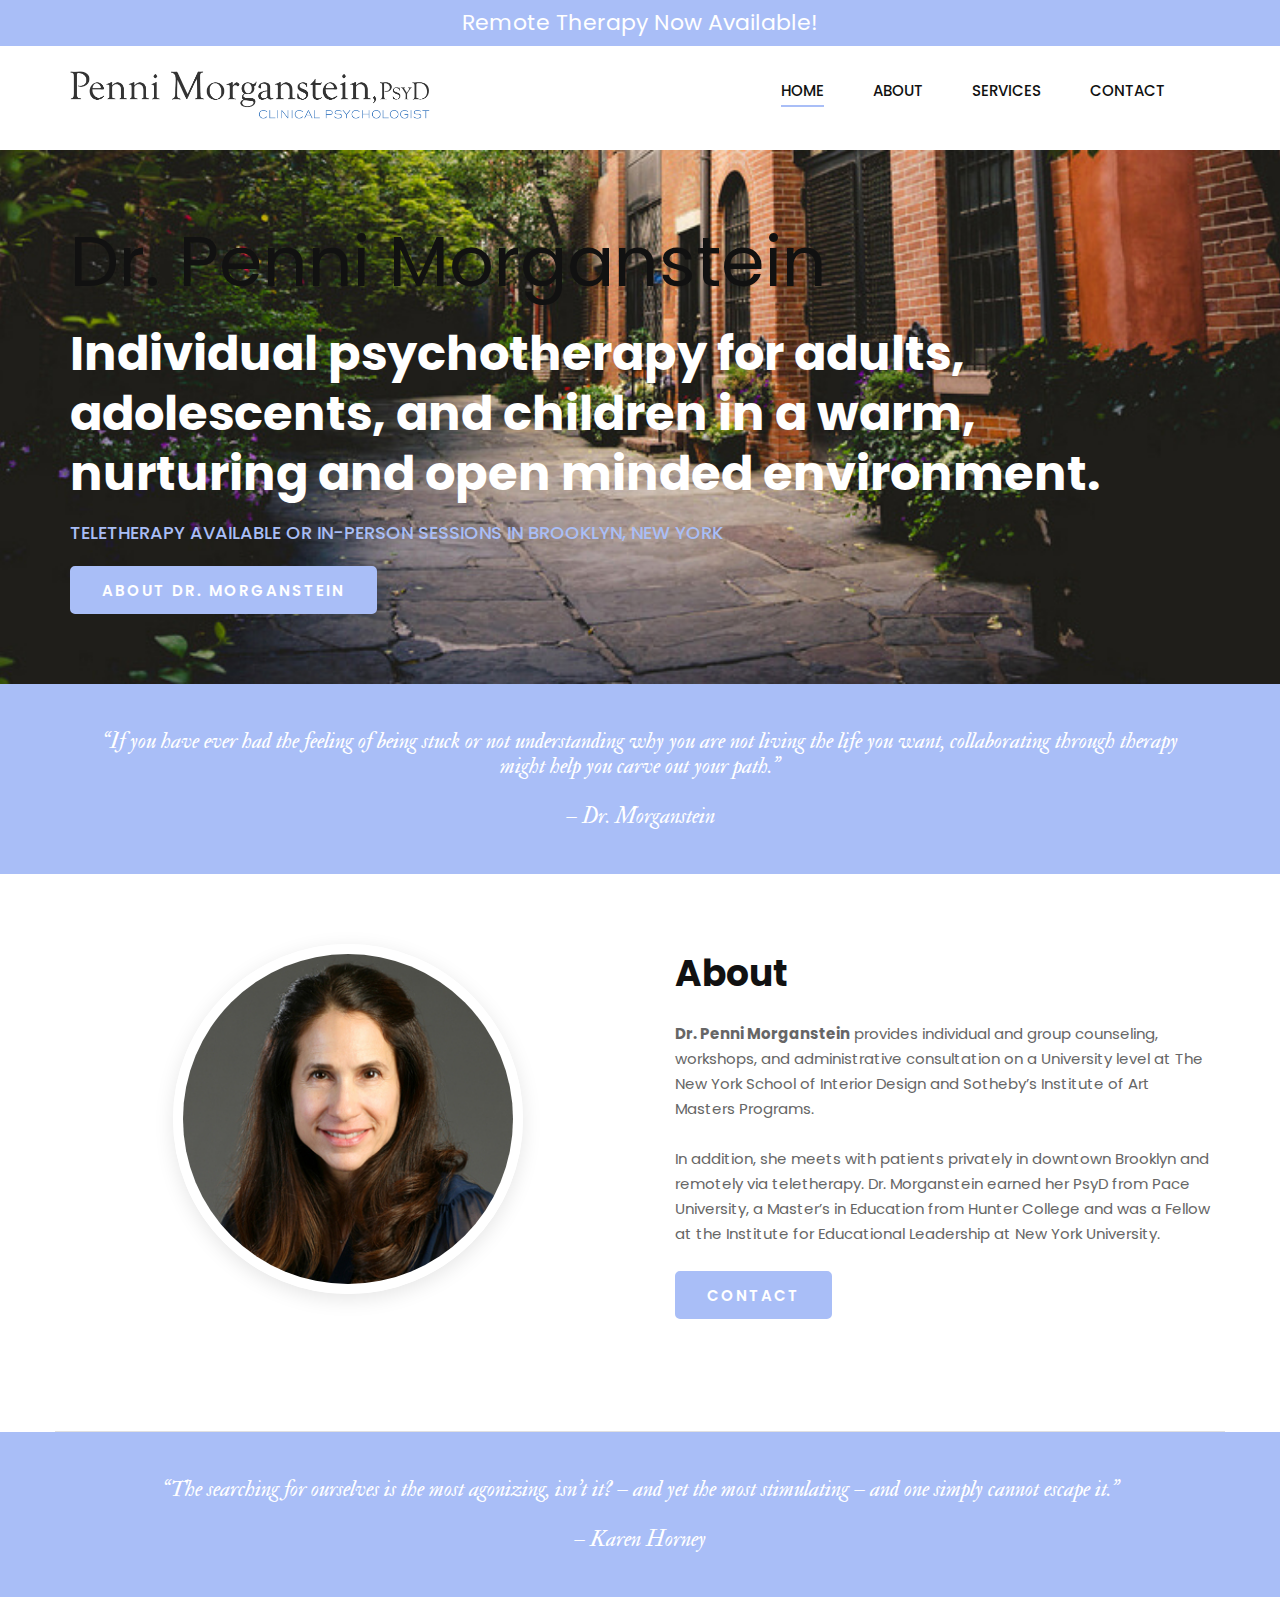
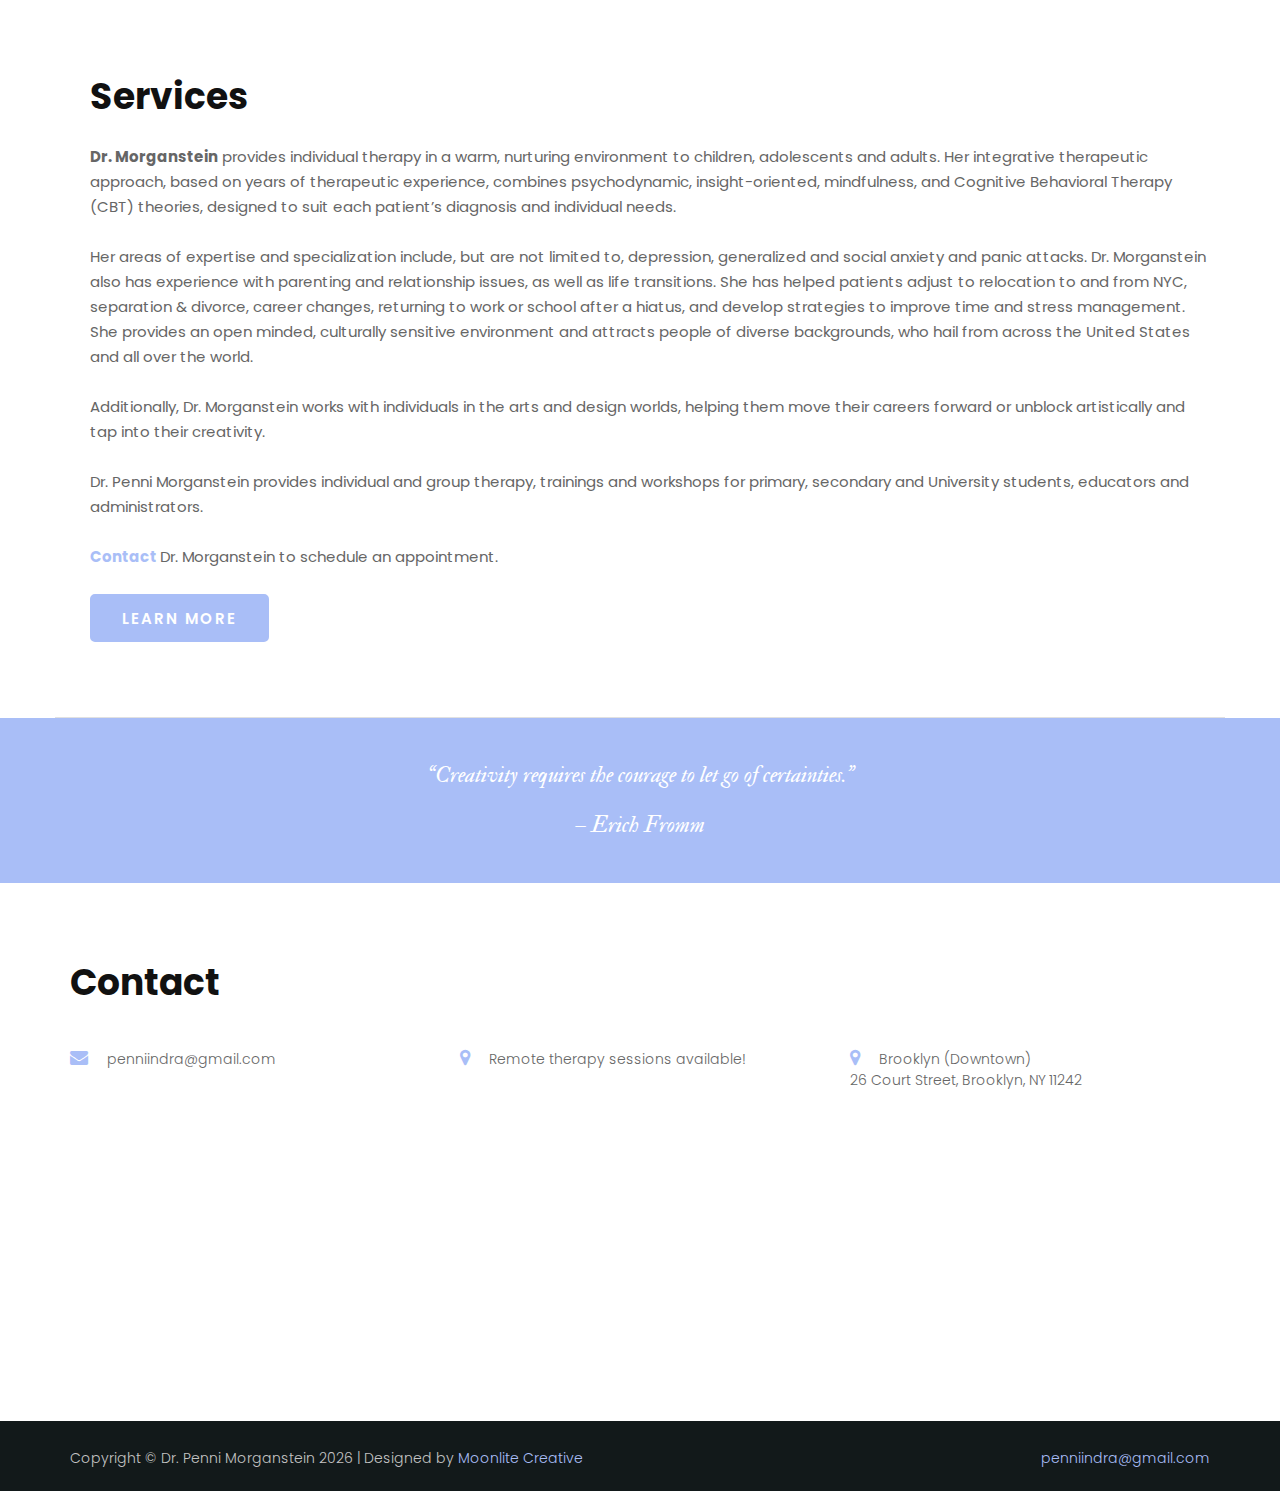
==== commit aca3b81e: "Update index.html" ====
--- a/index.html
+++ b/index.html
@@ -3,7 +3,7 @@
 
 <head>
     <meta charset="UTF-8">
-    <meta name="title" content="Clinical Psychologist in Murray Hill and Brooklyn — Dr. Penni Morganstein">
+    <meta name="title" content="New York Psychologist in Brooklyn or online — Dr. Penni Morganstein">
     <meta name="description" content="Dr. Penni Morganstein provides therapy in-person in Brooklyn and remotely across NY. She combines psychodynamic, mindfulness, and CBT techniques tailored to each patient's needs.">
     <meta name="viewport" content="width=device-width, initial-scale=1.0">
     <meta http-equiv="X-UA-Compatible" content="ie=edge">
@@ -84,7 +84,7 @@
             <div class="row">
                 <div class="col-lg-12">
                     <div class="hero__text">
-
+                        <h1>Dr. Penni Morganstein</h1>
                         <h2>Individual psychotherapy for adults, adolescents, and children in a warm, nurturing and open minded environment.</h2>
                         <span>Teletherapy available or in-person sessions in Brooklyn, New York </span>
                         <a href="about.html" class="primary-btn normal-btn">About Dr. Morganstein</a>
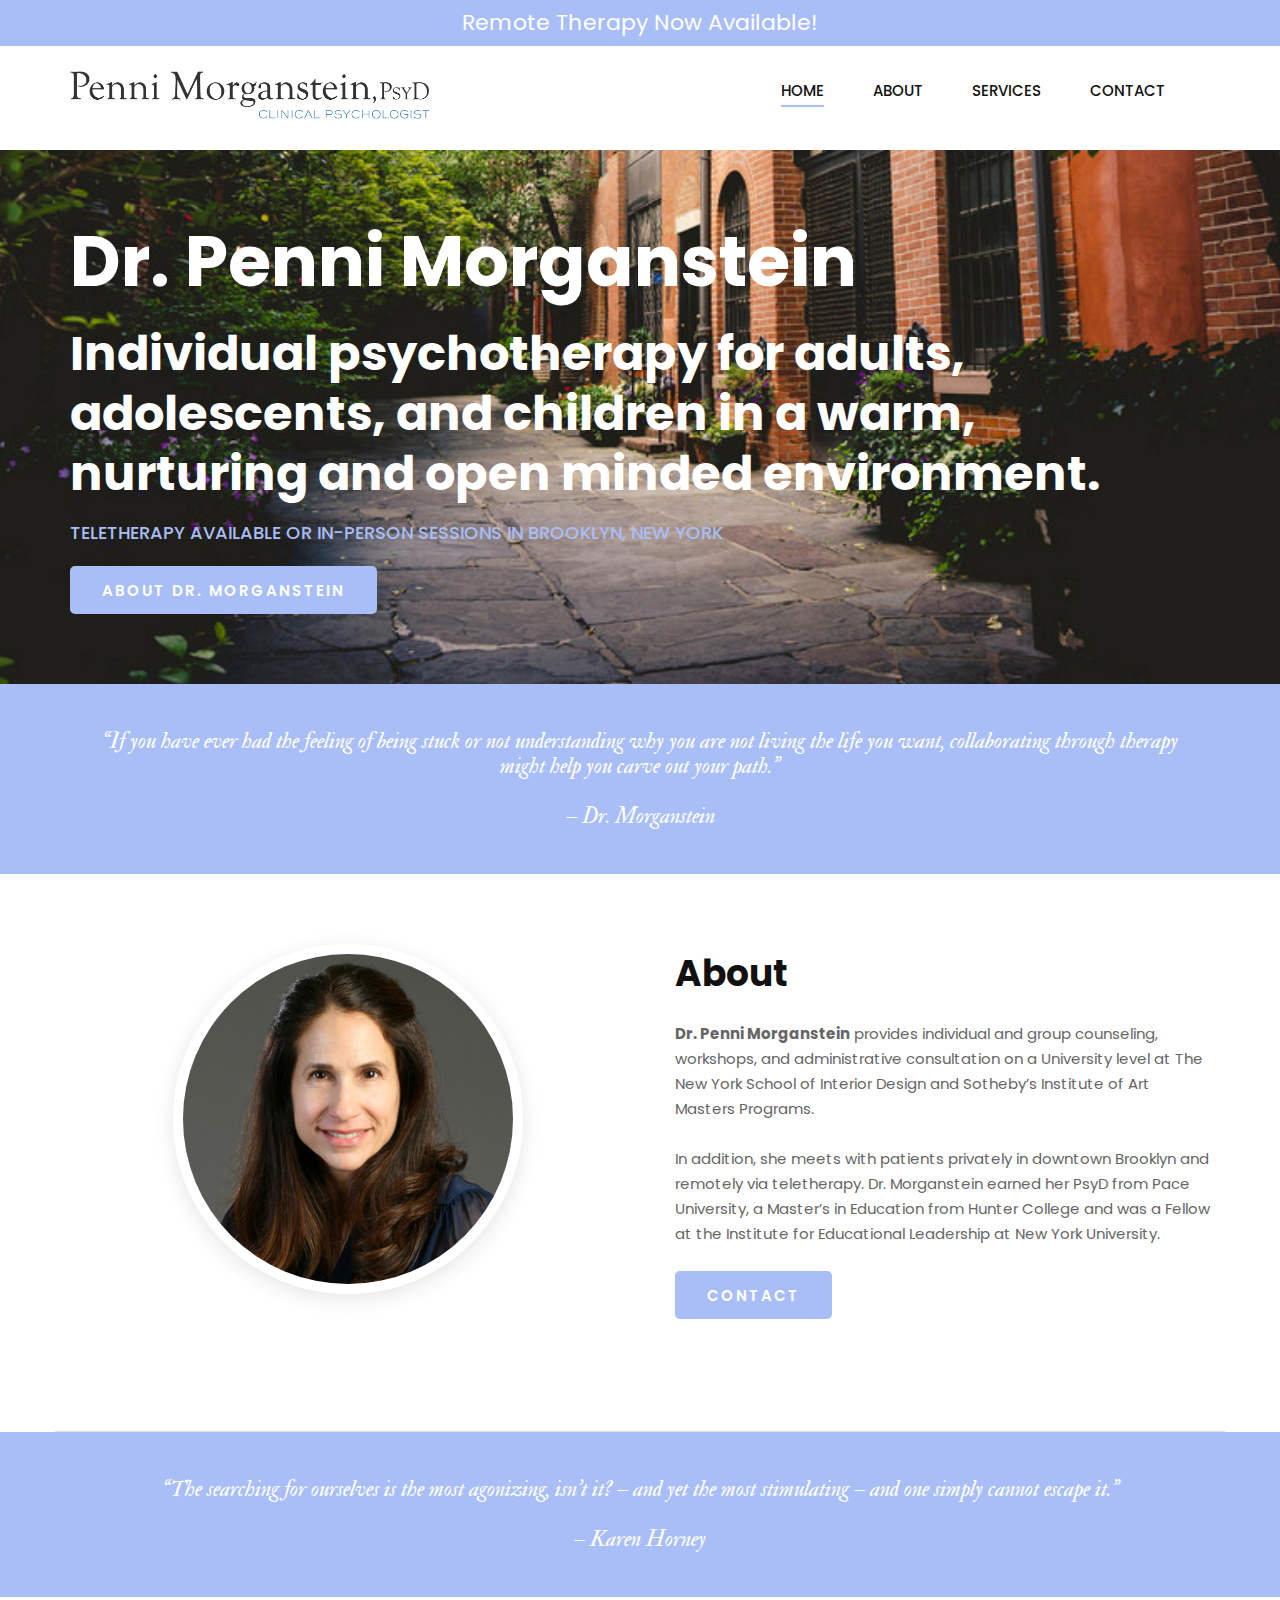
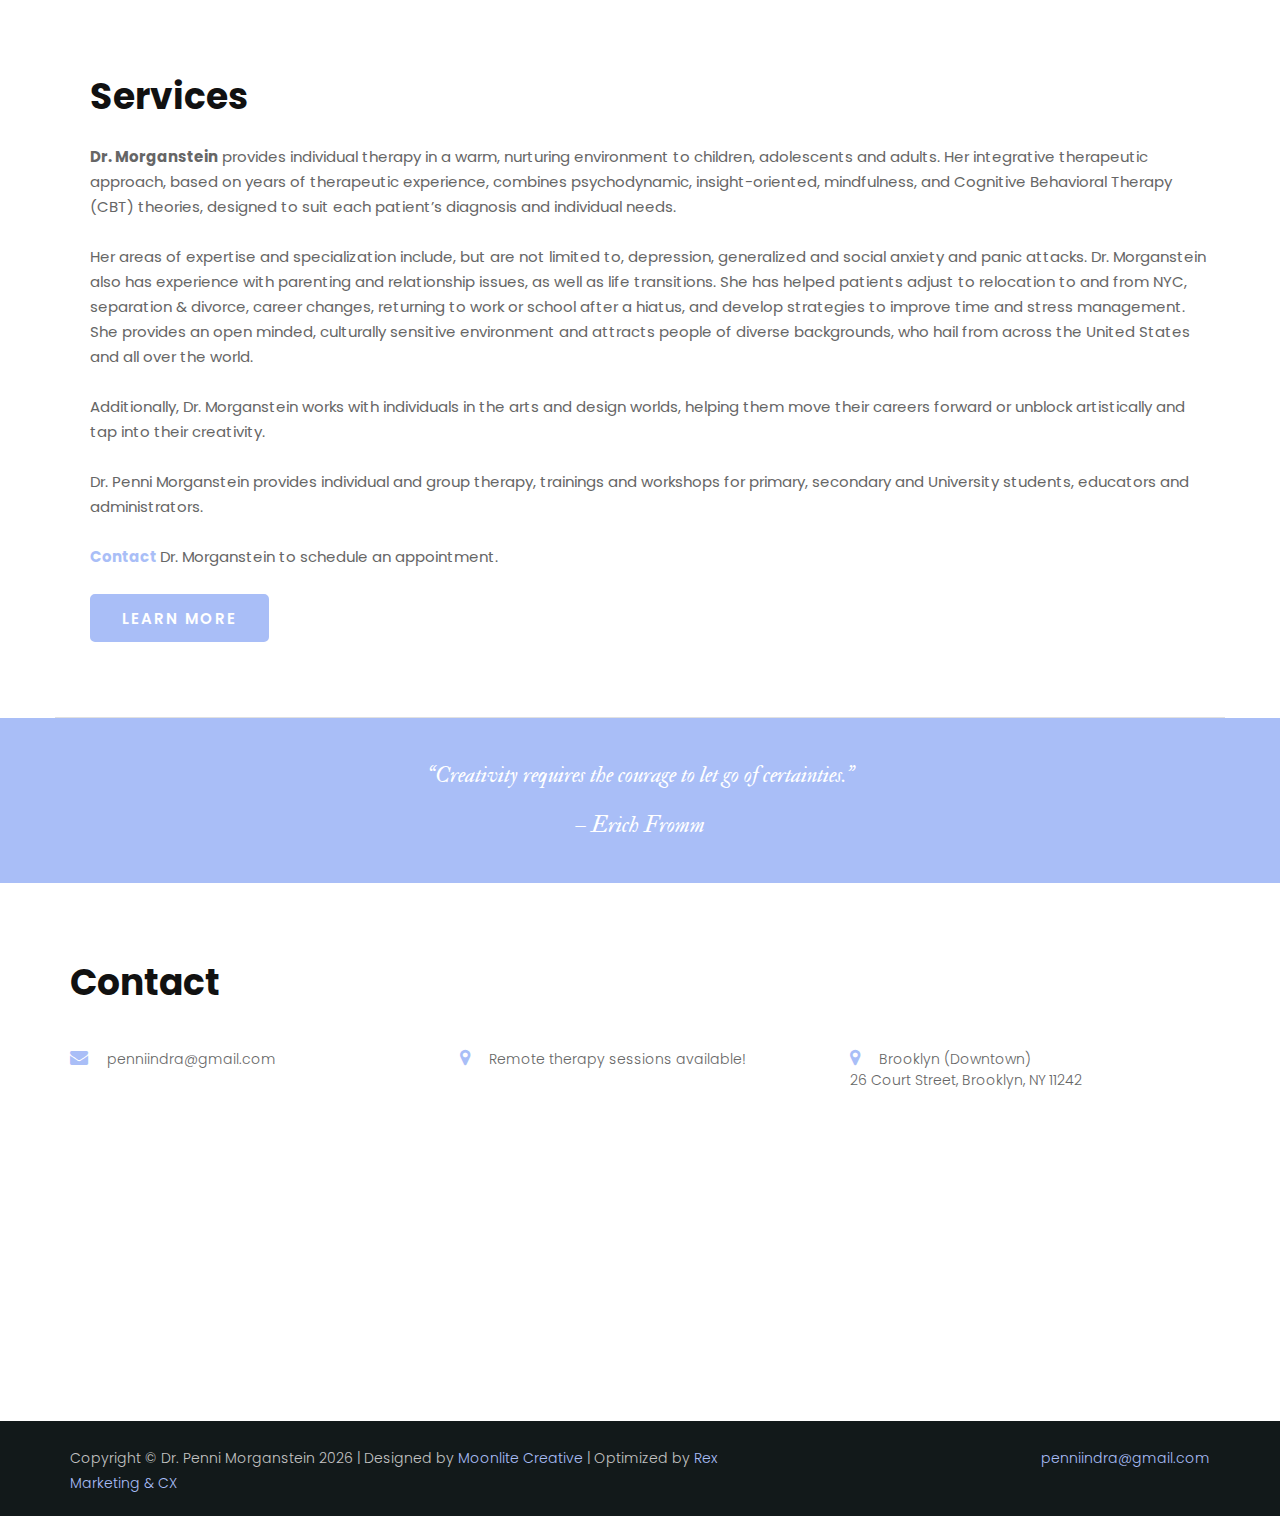
==== commit f2bb21d1: "Update index.html" ====
--- a/index.html
+++ b/index.html
@@ -231,7 +231,7 @@
                     <div class="col-lg-7">
                         <!-- Link back to Colorlib can't be removed. Template is licensed under CC BY 3.0. -->
                         <div class="footer__copyright__text">
-                            <p>Copyright &copy; Dr. Penni Morganstein <script>document.write(new Date().getFullYear());</script> | Designed by <a href="https://moonlitecreative.com" target="_blank">Moonlite Creative</a></p>
+                            <p>Copyright &copy; Dr. Penni Morganstein <script>document.write(new Date().getFullYear());</script> | Designed by <a href="https://moonlitecreative.com" target="_blank">Moonlite Creative</a> | Optimized by <a href="https://www.rexmarketingandcx.com target="_blank">Rex Marketing & CX</a></p>
                         </div>
                         <!-- Link back to Colorlib can't be removed. Template is licensed under CC BY 3.0. -->
                     </div>
--- a/css/style.css
+++ b/css/style.css
@@ -486,6 +486,11 @@
 	display: block;
 	margin-bottom: 20px;
 	
+}
+
+.hero__text h1 {
+	color: #ffffff;
+	font-weight: 700;
 }
 
 .hero__text h2 {
@@ -1192,6 +1197,14 @@
 	margin-bottom: 10px;
 }
 
+.breadcrumb__text h1 {
+	color: #ffffff;
+	font-weight: 500;
+	text-transform: uppercase;
+	margin-bottom: 10px;
+	font-size: 48px;
+}
+
 .breadcrumb__links a {
 	font-size: 15px;
 	color: #ffffff;
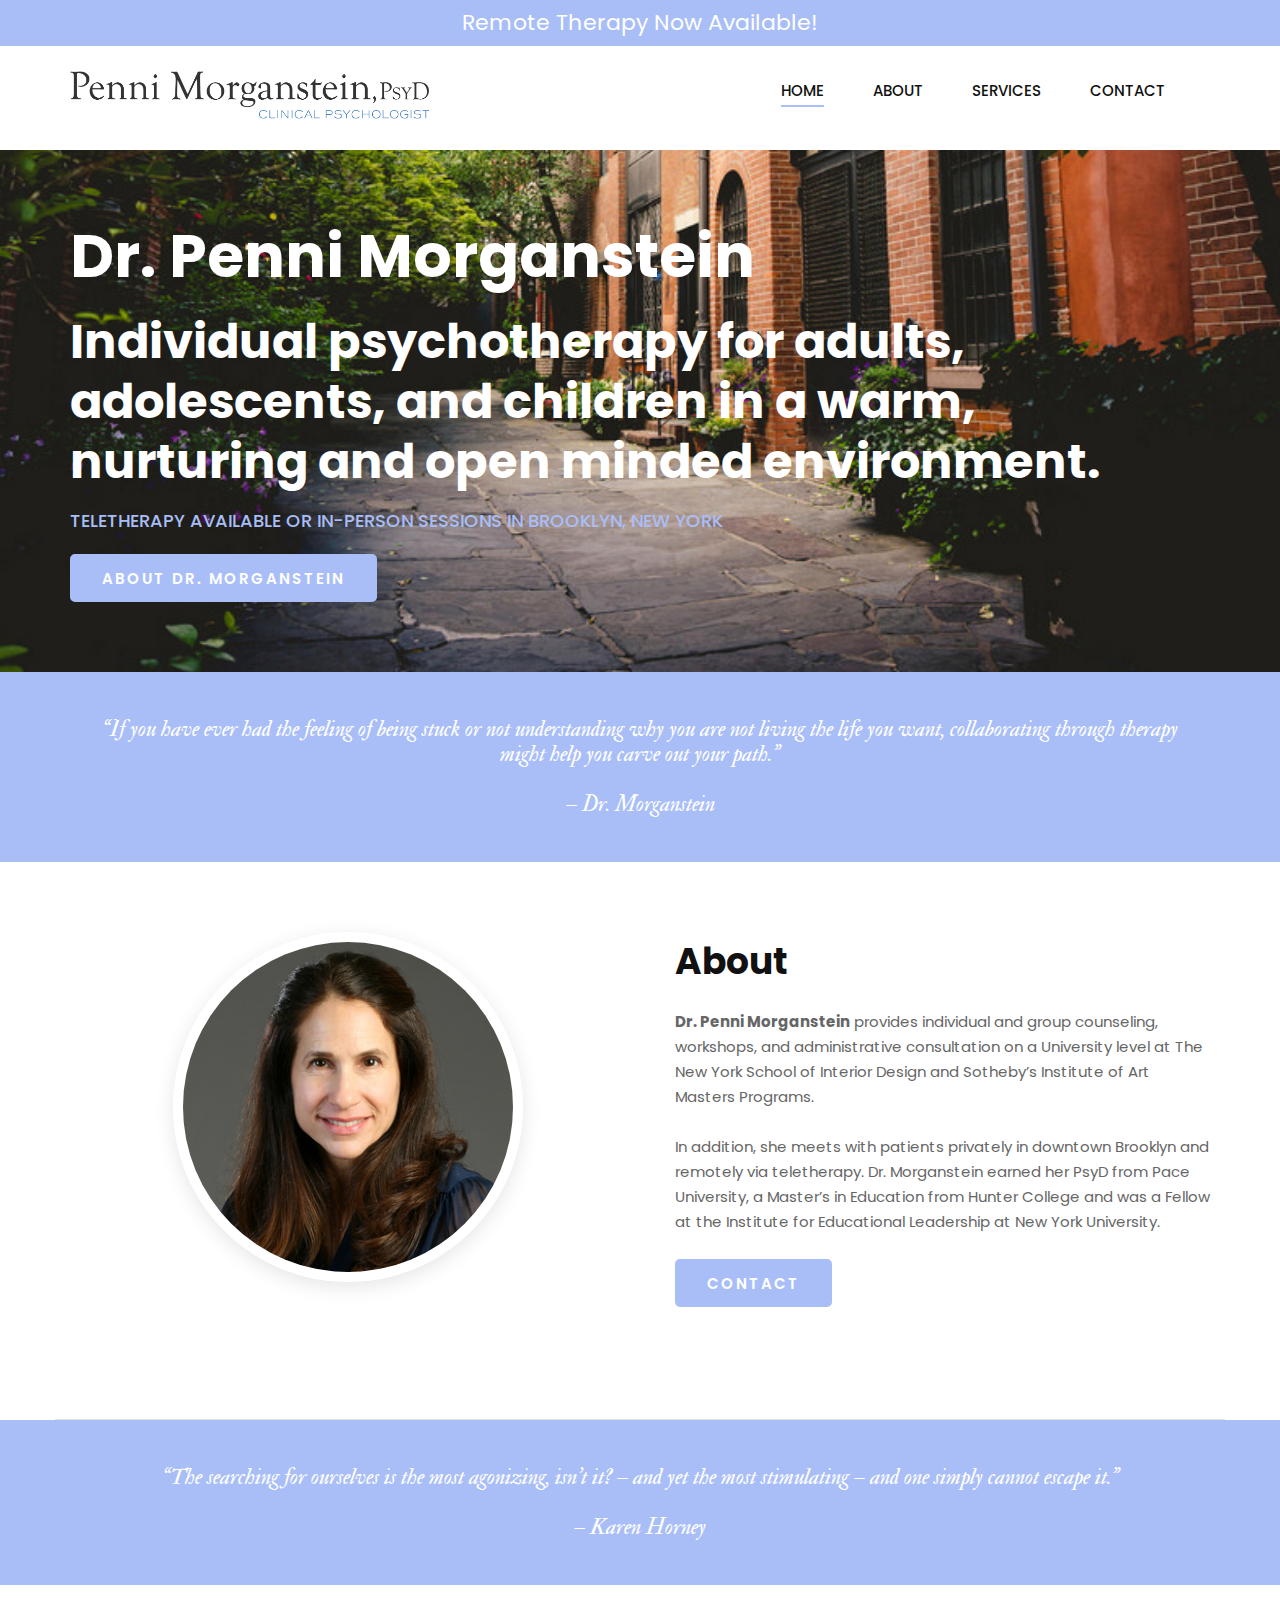
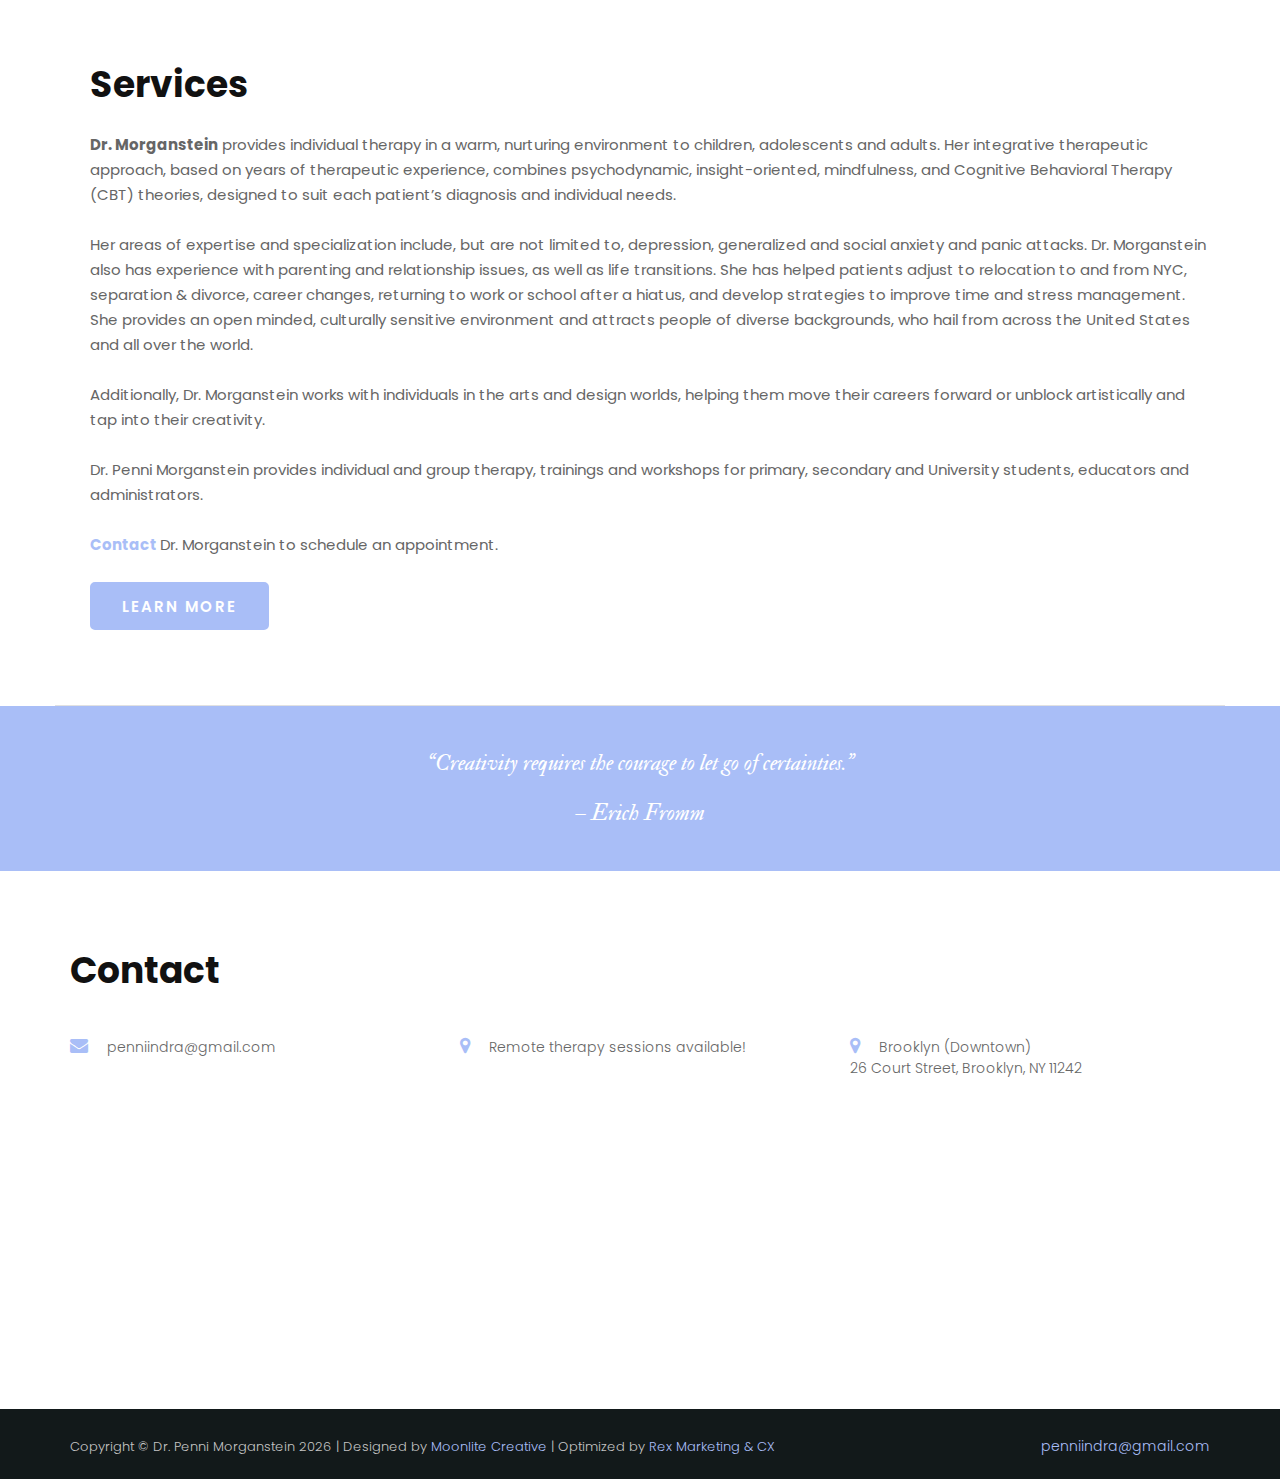
==== commit 03554941: "Update index.html" ====
--- a/index.html
+++ b/index.html
@@ -228,14 +228,14 @@
         <div class="footer__copyright">
             <div class="container">
                 <div class="row">
-                    <div class="col-lg-7">
+                    <div class="col-lg-9">
                         <!-- Link back to Colorlib can't be removed. Template is licensed under CC BY 3.0. -->
                         <div class="footer__copyright__text">
                             <p>Copyright &copy; Dr. Penni Morganstein <script>document.write(new Date().getFullYear());</script> | Designed by <a href="https://moonlitecreative.com" target="_blank">Moonlite Creative</a> | Optimized by <a href="https://www.rexmarketingandcx.com target="_blank">Rex Marketing & CX</a></p>
                         </div>
                         <!-- Link back to Colorlib can't be removed. Template is licensed under CC BY 3.0. -->
                     </div>
-                    <div class="col-lg-5">
+                    <div class="col-lg-3">
                         <ul>
                             <li><a style="color: #A9BEF7" href="mailto:penniindra@gmail.com">penniindra@gmail.com</a></li>
                         </ul>
--- a/css/style.css
+++ b/css/style.css
@@ -1,4 +1,4 @@
-
+.hero__text h2
 /******************************************************************
 	Templater Name: Aesthetic
 	Description: Aesthetic medical template
@@ -491,6 +491,7 @@
 .hero__text h1 {
 	color: #ffffff;
 	font-weight: 700;
+	font-size: 60px;
 }
 
 .hero__text h2 {
@@ -1167,7 +1168,7 @@
 }
 
 .footer__copyright__text p {
-	font-size: 14px;
+	font-size: 13px;
 	color: #c4c4c4;
 	font-weight: 300;
 	margin-bottom: 0;
@@ -2894,6 +2895,11 @@
 		width: 80%;
 	}
 
+	.hero__text h1 {
+		font-size: 36px;
+		line-height: 46px;
+	}
+
 	.hero__text h2 {
 		font-size: 34px;
 		line-height: 46px;
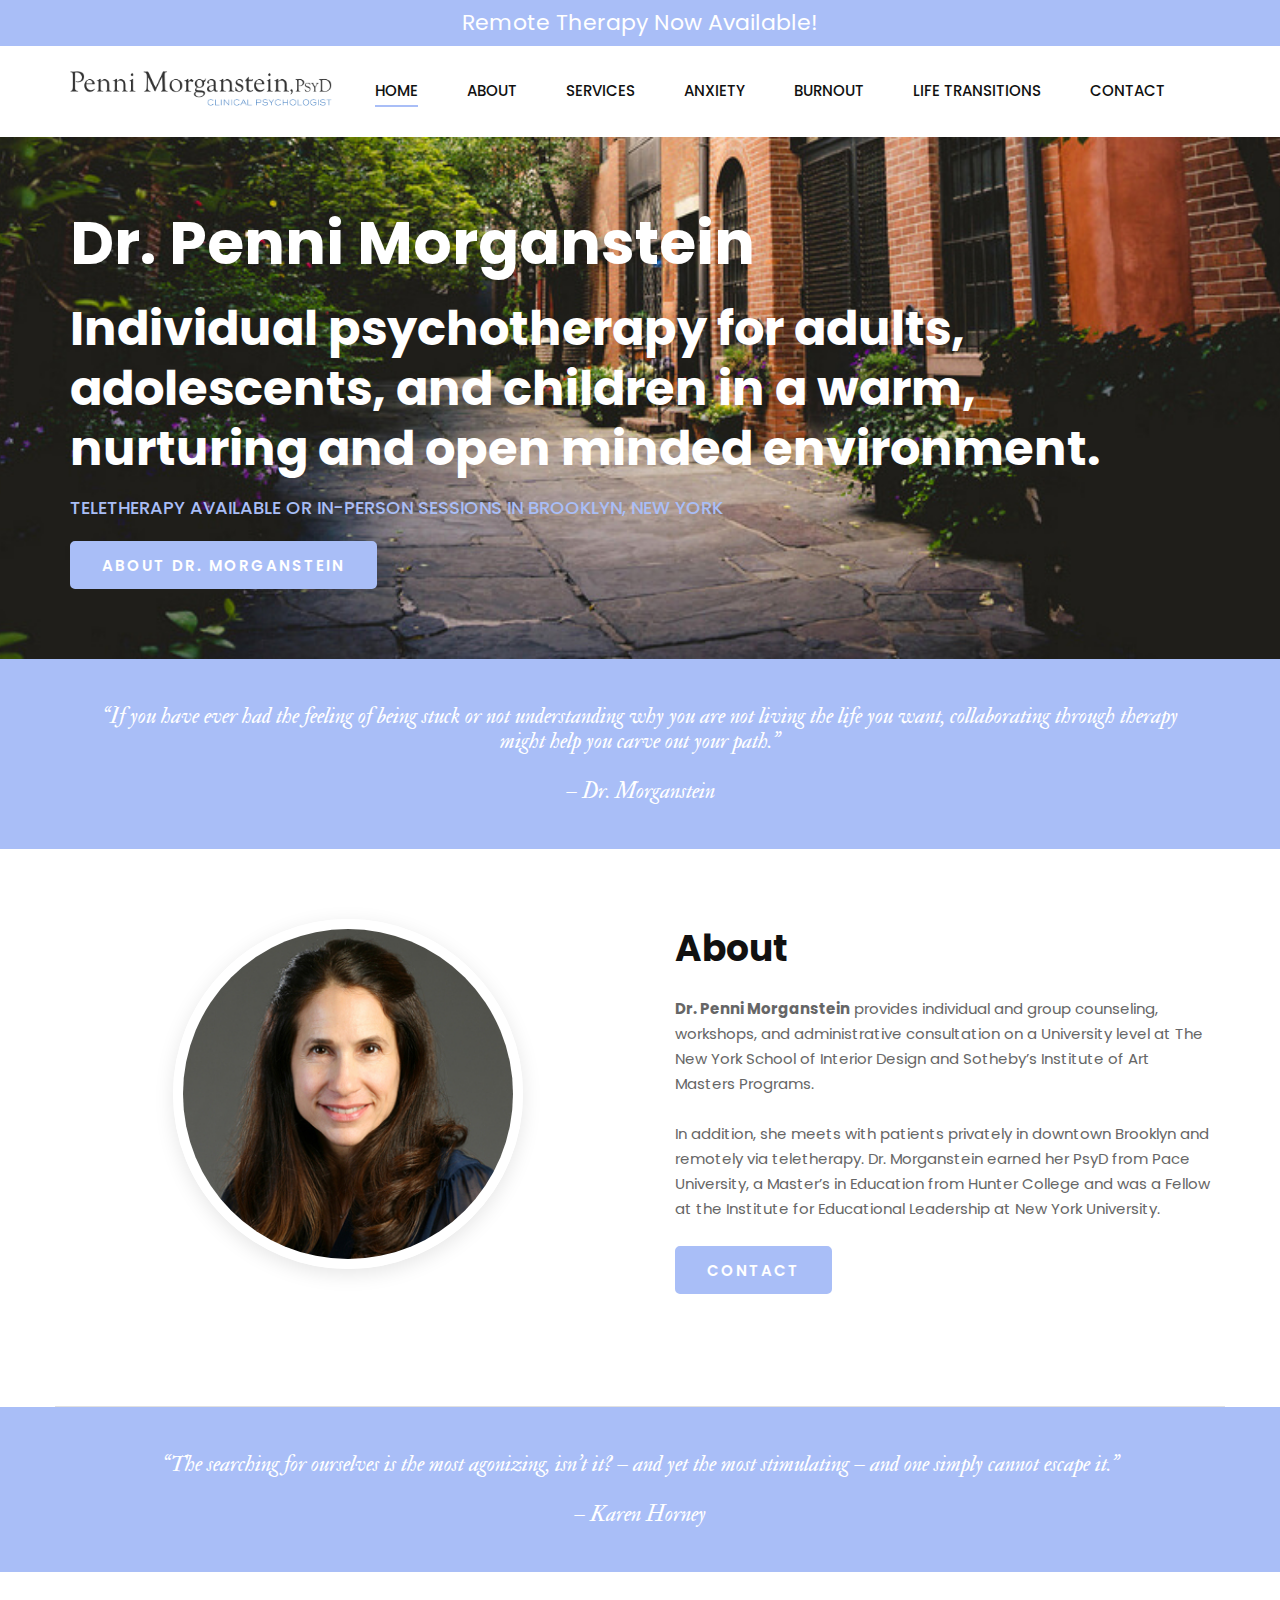
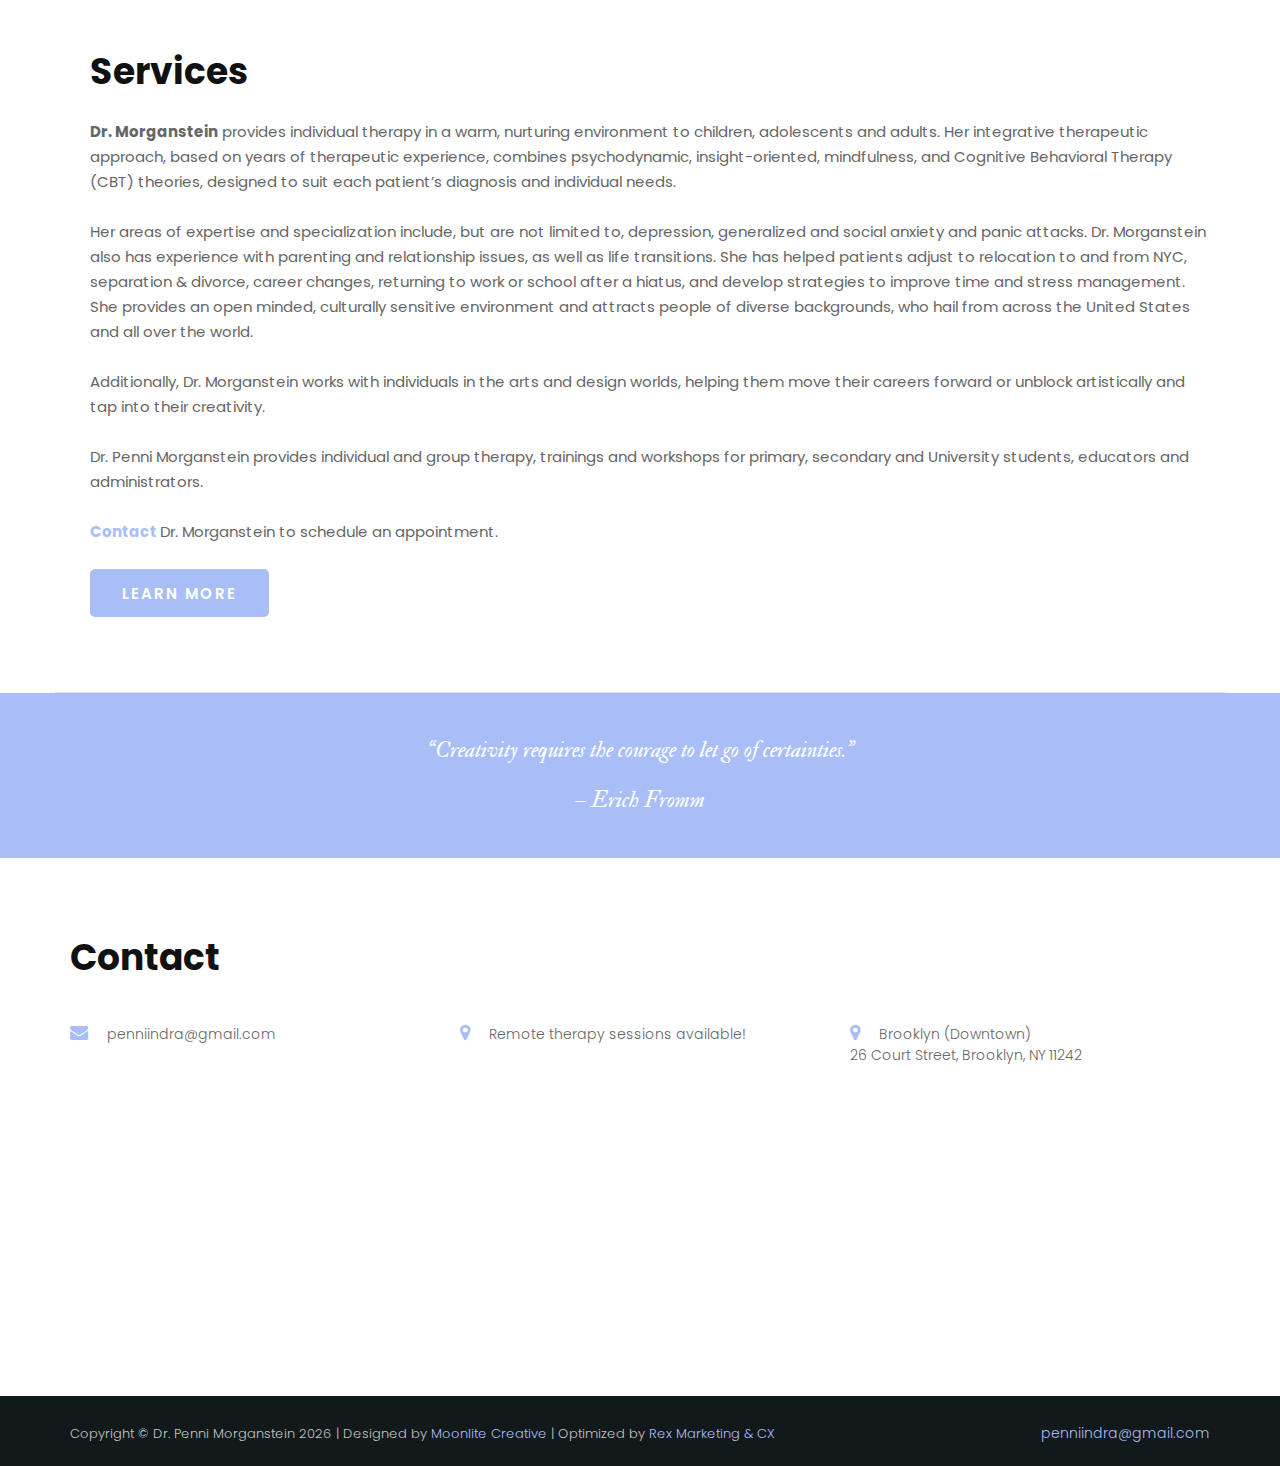
==== commit e82b053b: "Update index.html" ====
--- a/index.html
+++ b/index.html
@@ -52,18 +52,21 @@
 
         <div class="container">
             <div class="row">
-                <div class="col-lg-4">
+                <div class="col-lg-3">
                     <div class="header__logo">
                         <a href="./index.html"><img src="img/PenniMorganstein-logo.png" alt="Dr. Penni Morganstein logo"></a>
                     </div>
                 </div>
-                <div class="col-lg-8">
+                <div class="col-lg-9">
                     <div class="header__menu__option">
                         <nav class="header__menu">
                             <ul>
                                 <li class="active"><a href="./index.html">Home</a></li>
                                 <li><a href="about.html">About</a></li>
                                 <li><a href="services.html">Services</a></li>
+                                <li><a href="anxiety.html">Anxiety</a></li>
+                                <li><a href="burnout.html">Burnout</a></li>
+                                <li><a href="life-transitions.html">Life Transitions</a></li>
                                 <li><a href="contact.html">Contact</a></li>
                             </ul>
                         </nav>
@@ -231,7 +234,7 @@
                     <div class="col-lg-9">
                         <!-- Link back to Colorlib can't be removed. Template is licensed under CC BY 3.0. -->
                         <div class="footer__copyright__text">
-                            <p>Copyright &copy; Dr. Penni Morganstein <script>document.write(new Date().getFullYear());</script> | Designed by <a href="https://moonlitecreative.com" target="_blank">Moonlite Creative</a> | Optimized by <a href="https://www.rexmarketingandcx.com target="_blank">Rex Marketing & CX</a></p>
+                            <p>Copyright &copy; Dr. Penni Morganstein <script>document.write(new Date().getFullYear());</script> | Designed by <a href="https://moonlitecreative.com" target="_blank">Moonlite Creative</a> | Optimized by <a href="https://www.rexmarketingandcx.com" target="_blank">Rex Marketing & CX</a></p>
                         </div>
                         <!-- Link back to Colorlib can't be removed. Template is licensed under CC BY 3.0. -->
                     </div>
--- a/css/style.css
+++ b/css/style.css
@@ -1,4 +1,3 @@
-.hero__text h2
 /******************************************************************
 	Templater Name: Aesthetic
 	Description: Aesthetic medical template
@@ -2901,8 +2900,8 @@
 	}
 
 	.hero__text h2 {
-		font-size: 34px;
-		line-height: 46px;
+		font-size: 24px;
+		line-height: 30px;
 	}
 	.consultation__form .section-title h2 {
 		font-size: 24px;
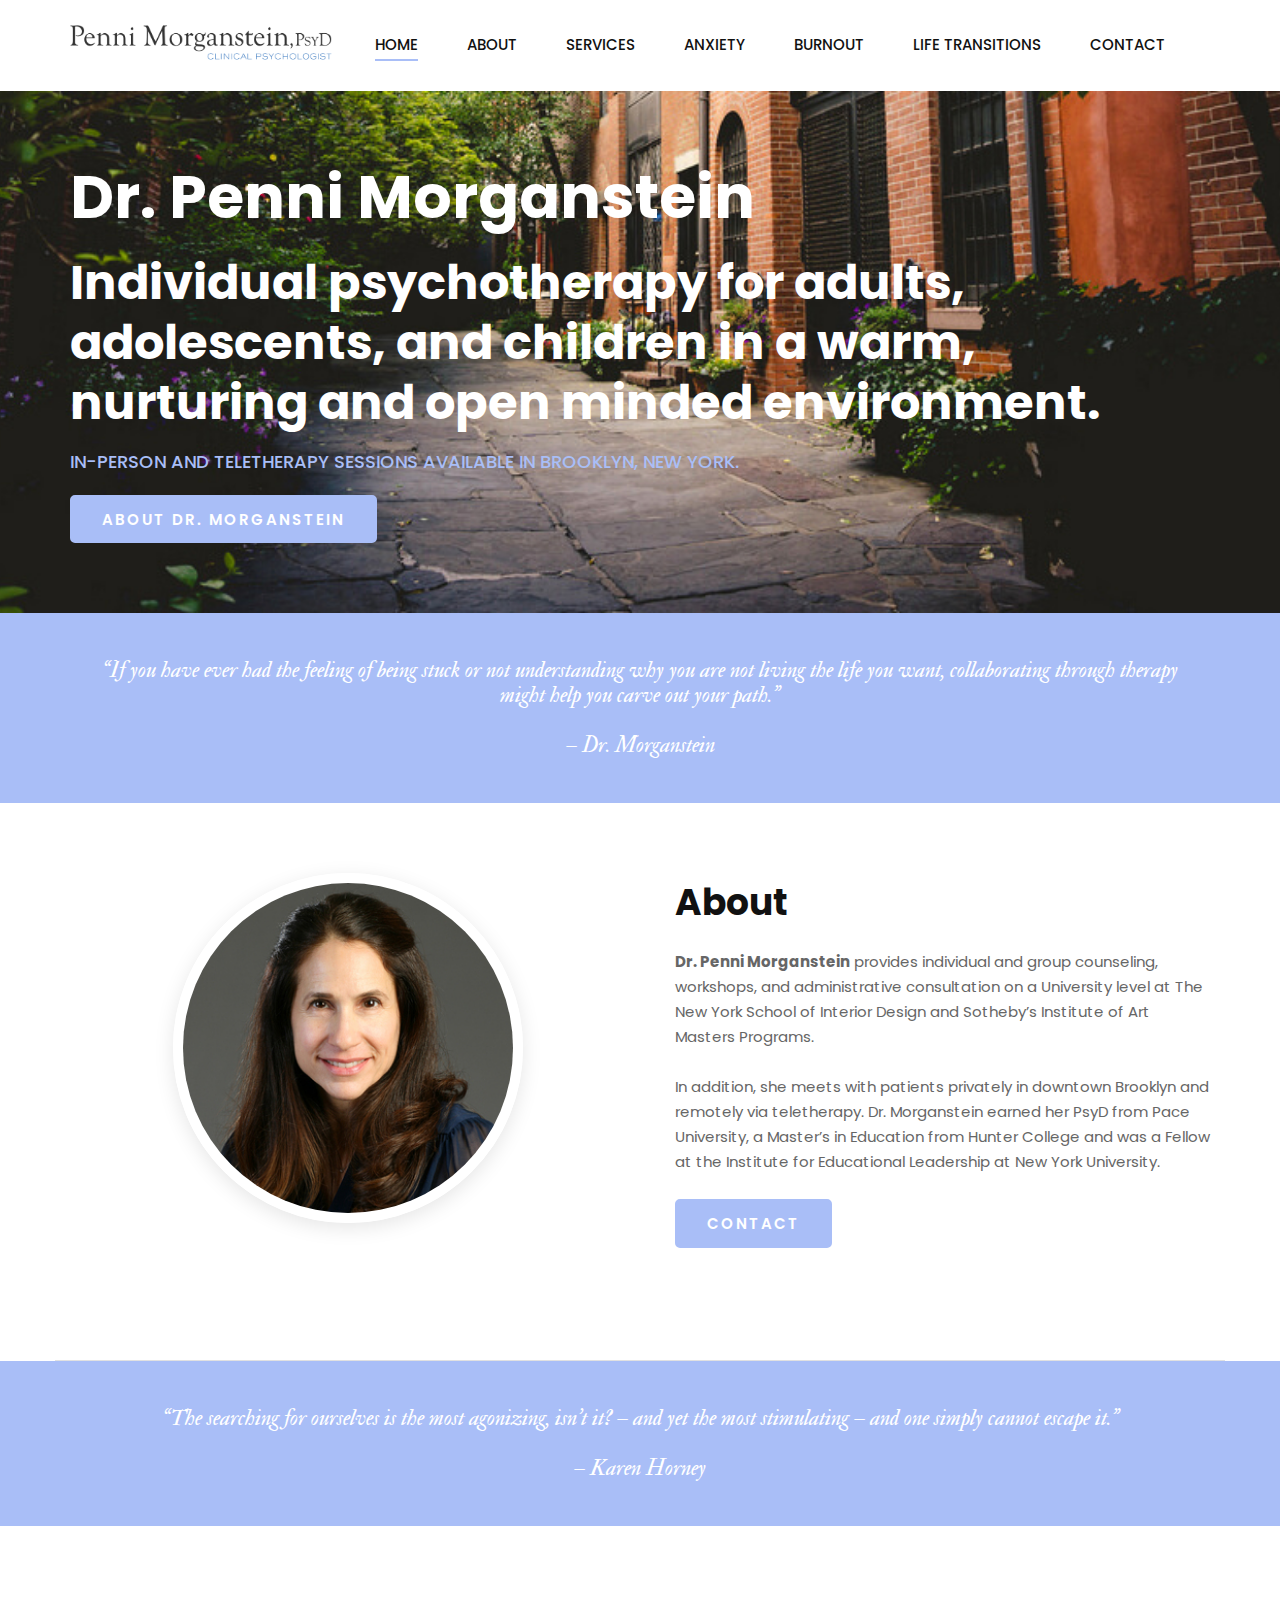
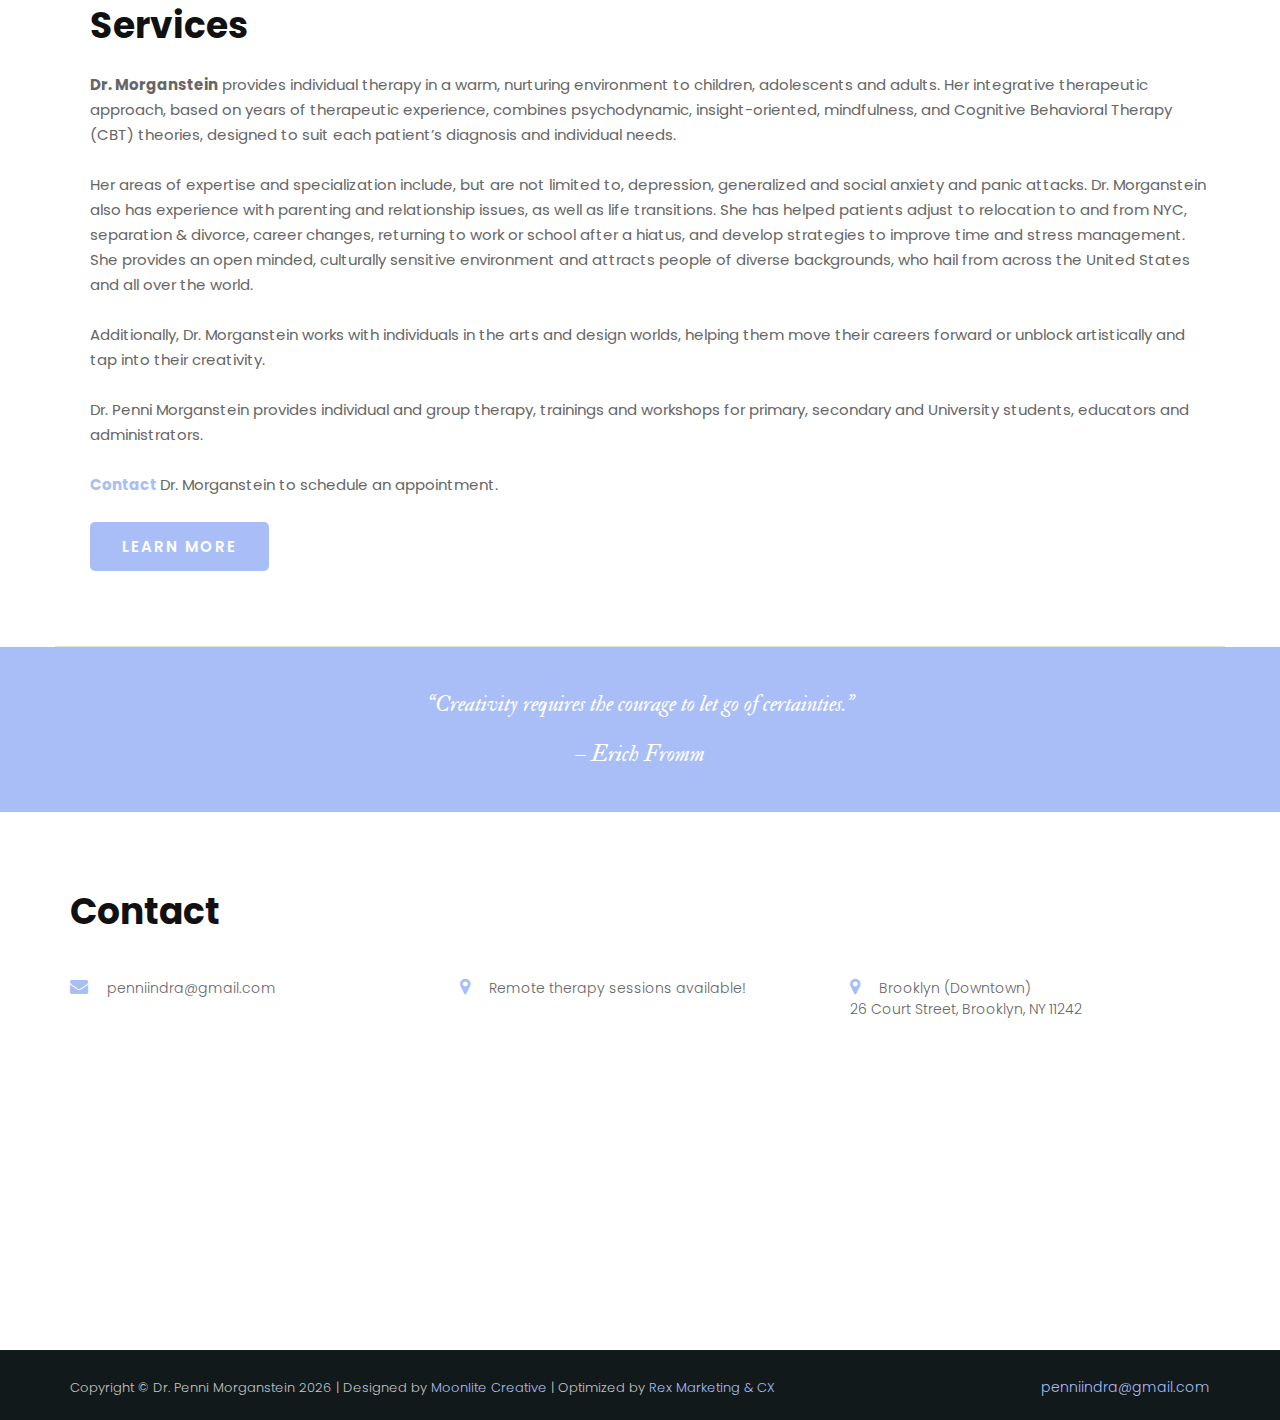
==== commit 48ab8bf5: "Update index.html" ====
--- a/index.html
+++ b/index.html
@@ -31,7 +31,6 @@
 <body>
 
     <!-- Offcanvas Menu Begin -->
-    <div class='remote-banner'><h3 style='margin-bottom: 0px; font-size: 22px;'>Remote Therapy Now Available!</h3></div>
     <div class="offcanvas-menu-overlay"></div>
     <div class="offcanvas-menu-wrapper">
         <div class="offcanvas__logo">
@@ -89,7 +88,7 @@
                     <div class="hero__text">
                         <h1>Dr. Penni Morganstein</h1>
                         <h2>Individual psychotherapy for adults, adolescents, and children in a warm, nurturing and open minded environment.</h2>
-                        <span>Teletherapy available or in-person sessions in Brooklyn, New York </span>
+                        <span>In-person and teletherapy sessions available in Brooklyn, New York.</span>
                         <a href="about.html" class="primary-btn normal-btn">About Dr. Morganstein</a>
                     </div>
                 </div>
